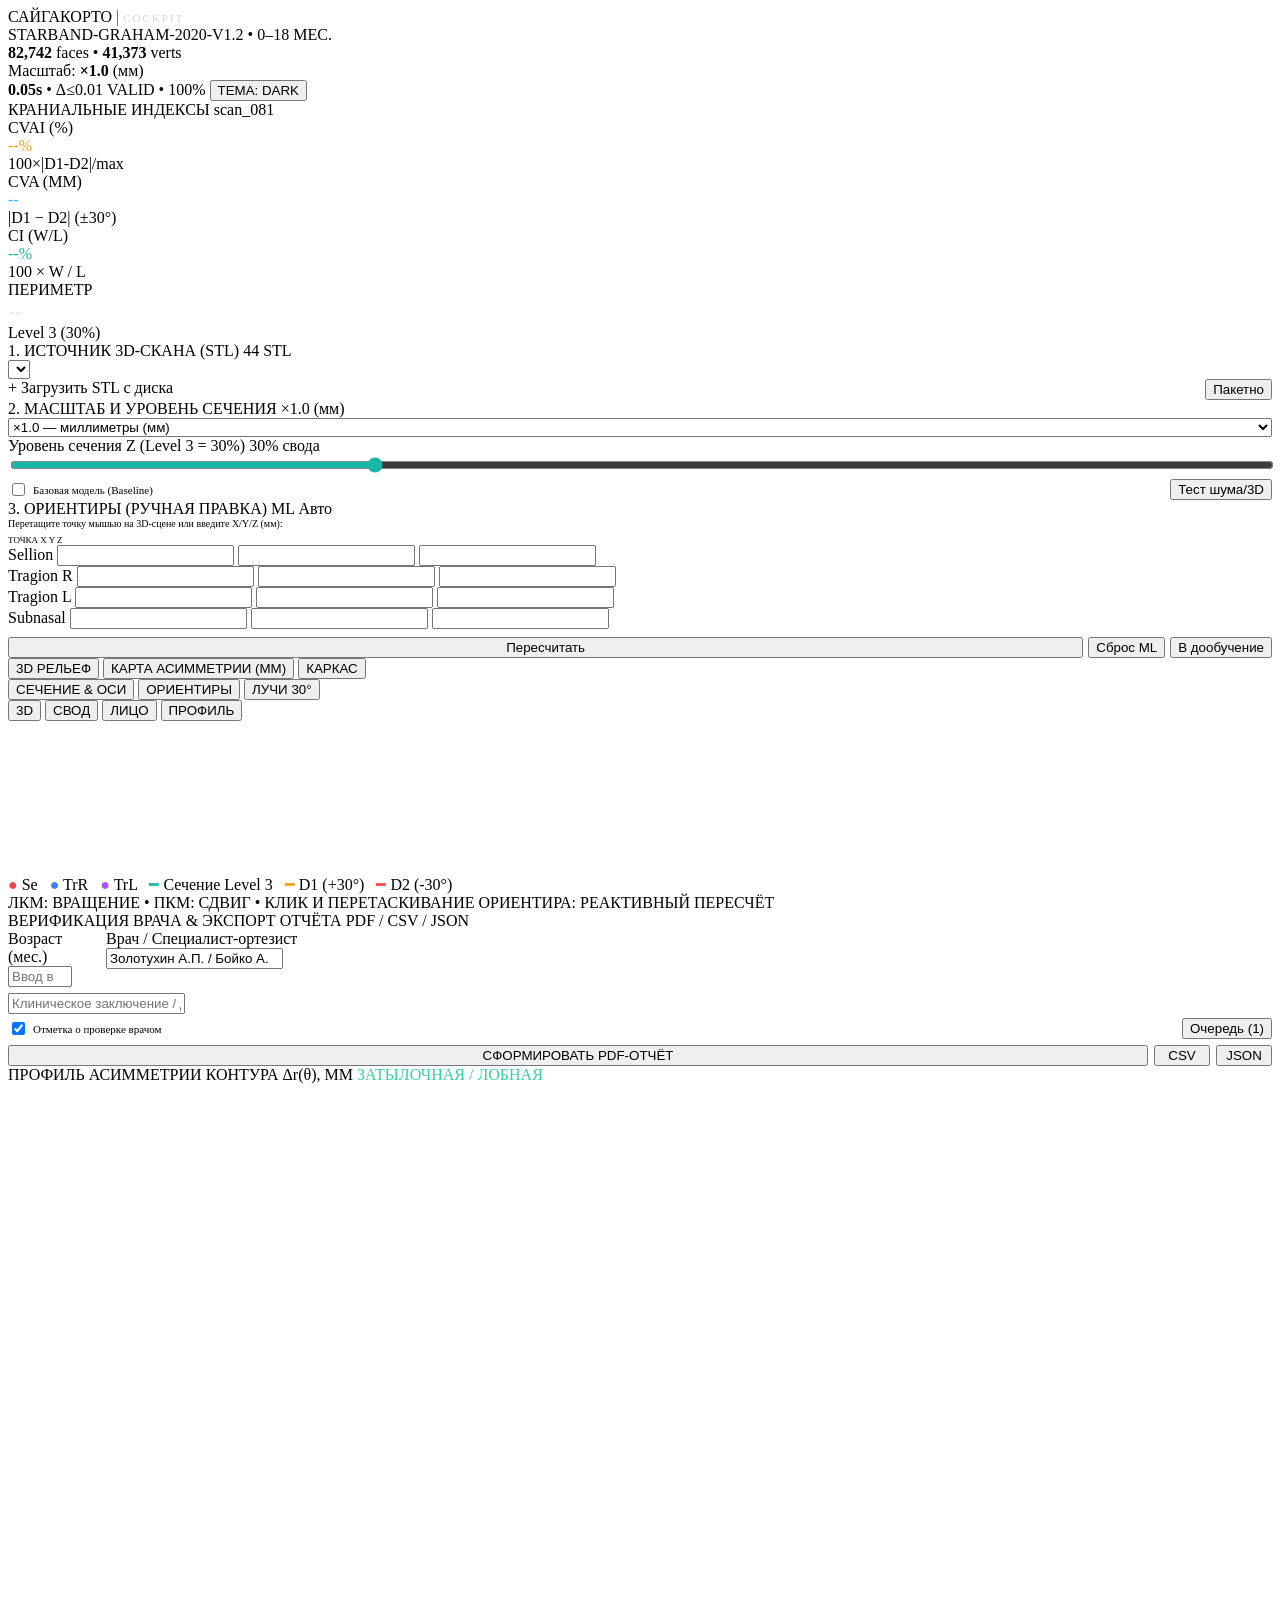
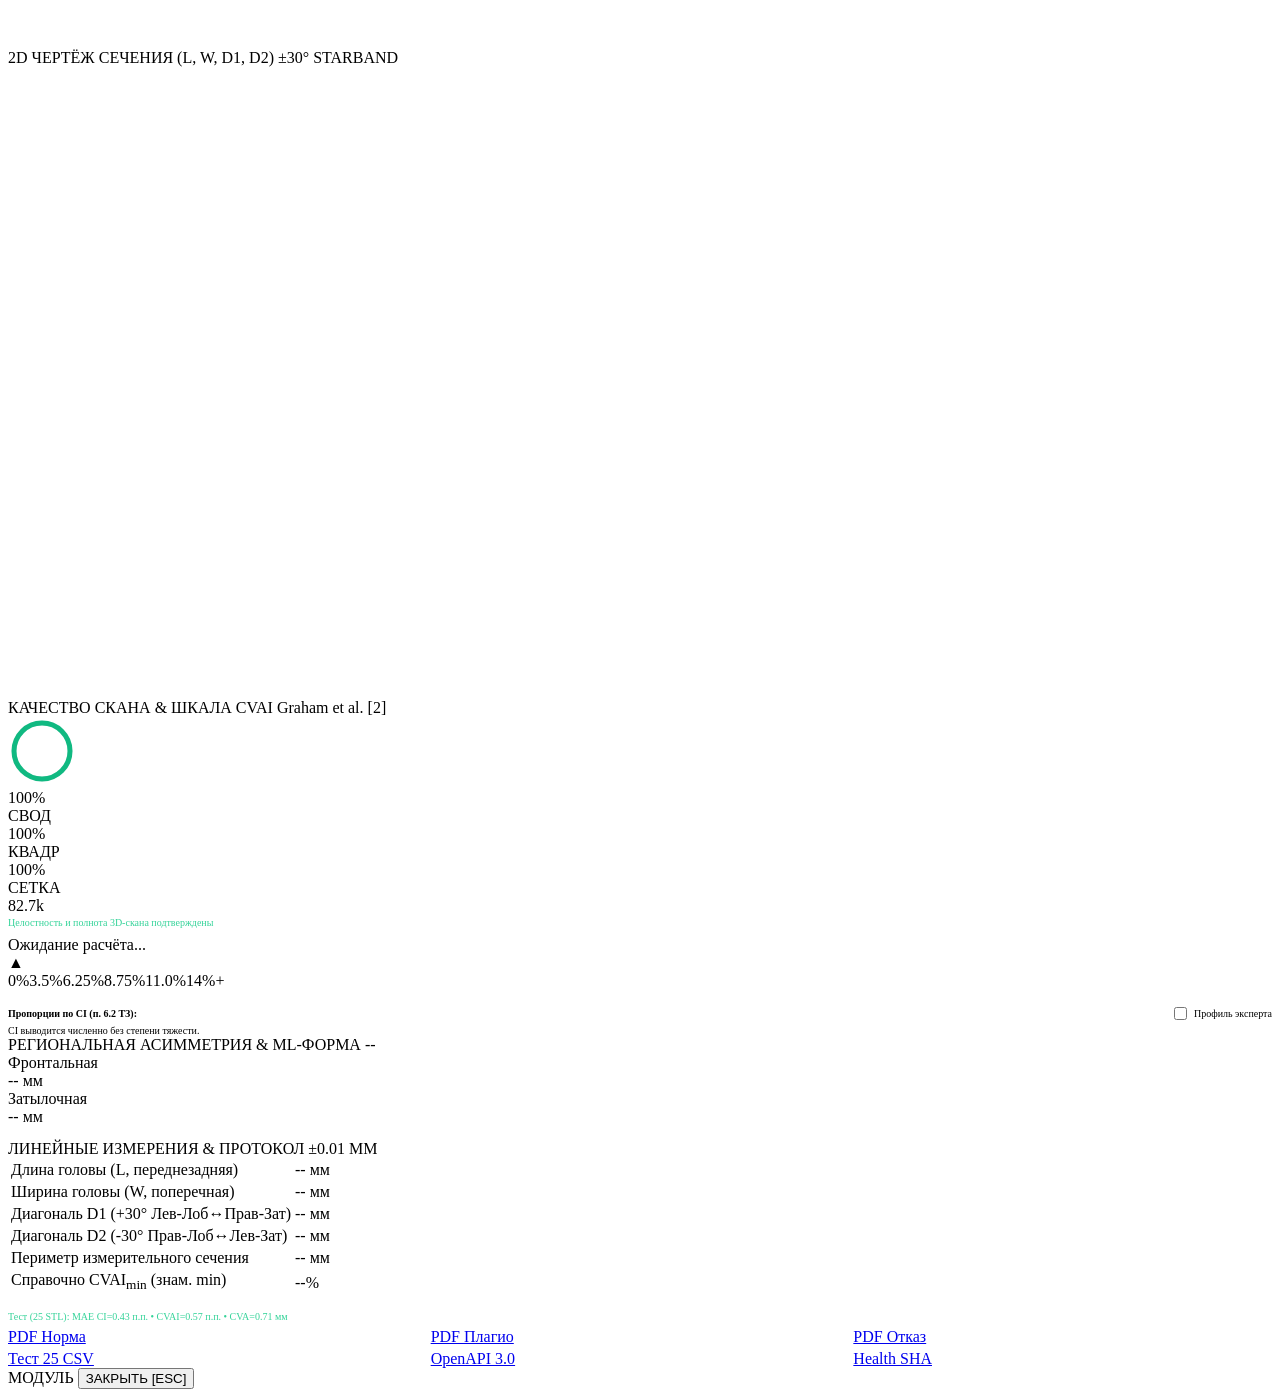
==== notebooks/saigak_orto_craniometry/static/index.html @ 8440bad7 "HackAI Бэкап" ====
<!DOCTYPE html>
<html lang="ru">
<head>
  <meta charset="UTF-8" />
  <meta name="viewport" content="width=device-width, initial-scale=1.0" />
  <title>САЙГАК-ОРТО | COCKPIT — 3D-краниометрия и оценка деформаций головы</title>
  <link rel="stylesheet" href="/static/styles.css" />
</head>
<body>
  <!-- TOP TELEMETRY BAR -->
  <header class="cockpit-topbar">
    <div class="topbar-left">
      <div class="cockpit-brand">
        <span class="gold">САЙГАК</span><span class="teal">ОРТО</span>
        <span style="color:#475569; letter-spacing:0;">|</span>
        <span style="font-weight:500; font-size:11px; letter-spacing:0.18em; color:#CBD5E1;">COCKPIT</span>
      </div>
      <div class="top-divider"></div>
      <span class="cockpit-sub" id="liveClockLabel">STARBAND-GRAHAM-2020-V1.2 • 0–18 МЕС.</span>
    </div>

    <div class="topbar-right">
      <span class="telemetry-stat" id="meshStatsBadge"><strong>82,742</strong> faces • <strong>41,373</strong> verts</span>
      <div class="top-divider"></div>
      <span class="telemetry-stat" id="scaleBadge">Масштаб: <strong>×1.0</strong> (мм)</span>
      <div class="top-divider"></div>
      <span class="telemetry-stat" id="runtimeBadge"><strong>0.05s</strong> • Δ≤0.01</span>
      <span class="status-chip chip-VALID" id="headerStatusBadge">VALID • 100%</span>
      <button type="button" id="themeToggleBtn" class="hud-btn hud-btn-sm" title="Переключить тему Cockpit Dark / Clinical Light">
        ТЕМА: DARK
      </button>
    </div>
  </header>

  <!-- MAIN SPATIAL COCKPIT GRID -->
  <main class="cockpit-layout">
    <!-- LEFT COLUMN: BIG MONOSPACE TELEMETRY STACK & CONTROLS -->
    <aside class="hud-col-left">
      <!-- Big Telemetry KPI Grid -->
      <div class="hud-panel">
        <div class="sec-hdr">
          <span class="sec-title"><span class="sec-dot" style="background:#10B981;"></span>КРАНИАЛЬНЫЕ ИНДЕКСЫ</span>
          <span class="sec-meta" id="scanIdTag">scan_081</span>
        </div>
        <div class="telemetry-hero-grid">
          <div class="telemetry-kpi">
            <div class="tk-label"><span class="sec-dot" style="background:#F59E0B;"></span>CVAI (%)</div>
            <div class="tk-val" id="kpiCVAI" style="color:#F59E0B;">--%</div>
            <div class="tk-sub">100×|D1-D2|/max</div>
          </div>
          <div class="telemetry-kpi">
            <div class="tk-label"><span class="sec-dot" style="background:#38BDF8;"></span>CVA (ММ)</div>
            <div class="tk-val" id="kpiCVA" style="color:#38BDF8;">--</div>
            <div class="tk-sub">|D1 − D2| (±30°)</div>
          </div>
          <div class="telemetry-kpi">
            <div class="tk-label"><span class="sec-dot" style="background:#10B981;"></span>CI (W/L)</div>
            <div class="tk-val" id="kpiCI" style="color:#10B981;">--%</div>
            <div class="tk-sub">100 × W / L</div>
          </div>
          <div class="telemetry-kpi">
            <div class="tk-label"><span class="sec-dot" style="background:#A855F7;"></span>ПЕРИМЕТР</div>
            <div class="tk-val" id="kpiPerim" style="color:#E2E8F0; font-size:21px;">--</div>
            <div class="tk-sub" id="sliceHeightTag">Level 3 (30%)</div>
          </div>
        </div>
      </div>

      <!-- 1. STL Scan Selection & Upload -->
      <div class="hud-panel">
        <div class="sec-hdr">
          <span class="sec-title"><span class="sec-dot" style="background:#38BDF8;"></span>1. ИСТОЧНИК 3D-СКАНА (STL)</span>
          <span class="sec-meta" id="scanCountLabel">44 STL</span>
        </div>
        <div class="hud-field">
          <select id="scanSelect" class="hud-select"></select>
        </div>
        <div style="display:flex; gap:6px;">
          <label class="hud-btn" for="stlFileInput" style="flex:1;">
            + Загрузить STL с диска
          </label>
          <input type="file" id="stlFileInput" accept=".stl" style="display:none;" />
          <button type="button" id="batchModalBtn" class="hud-btn hud-btn-amber" title="Пакетная обработка выборки сканов (Could п. 5.3)">
            Пакетно
          </button>
        </div>
      </div>

      <!-- 2. Scale Calibration & Slicing Level -->
      <div class="hud-panel">
        <div class="sec-hdr">
          <span class="sec-title"><span class="sec-dot" style="background:#F59E0B;"></span>2. МАСШТАБ И УРОВЕНЬ СЕЧЕНИЯ</span>
          <span class="sec-meta" id="scaleActiveLabel">×1.0 (мм)</span>
        </div>
        <div class="hud-field">
          <div style="display:flex; gap:5px;">
            <select id="scaleSelect" class="hud-select" style="flex:1;">
              <option value="1.0">×1.0 — миллиметры (мм)</option>
              <option value="10.0">×10.0 — сантиметры → мм</option>
              <option value="1000.0">×1000.0 — метры → мм</option>
              <option value="25.4">×25.4 — дюймы → мм</option>
              <option value="custom">Произвольный...</option>
            </select>
            <input type="number" id="customScaleInput" class="hud-input mono" value="1.0" step="0.1" min="0.001" style="width:68px; display:none;" />
          </div>
          <div id="scaleSuggestionBox" style="display:none; margin-top:5px;">
            <button type="button" id="applySuggestedScaleBtn" class="hud-btn hud-btn-amber" style="width:100%;"></button>
          </div>
        </div>

        <div class="hud-field">
          <div class="hud-label">
            <span>Уровень сечения Z (Level 3 = 30%)</span>
            <span id="levelRatioVal" class="mono">30% свода</span>
          </div>
          <input type="range" id="levelRatioSlider" min="0.18" max="0.60" step="0.01" value="0.30" style="width:100%; accent-color:#14B8A6;" />
        </div>

        <div style="display:flex; align-items:center; justify-content:space-between; padding-top:2px;">
          <label style="font-size:11px; color:var(--text-sec); display:flex; align-items:center; gap:5px; cursor:pointer;">
            <input type="checkbox" id="useBaselineToggle" />
            <span>Базовая модель (Baseline)</span>
          </label>
          <button type="button" id="robustnessBtn" class="hud-btn hud-btn-sm" title="Проверить устойчивость к 3D-повороту и шуму (Should п. 5.2)">
            Тест шума/3D
          </button>
        </div>
      </div>

      <!-- 3. Anatomical Landmarks & Interactive Correction -->
      <div class="hud-panel" style="flex:1;">
        <div class="sec-hdr">
          <span class="sec-title"><span class="sec-dot" style="background:#EF4444;"></span>3. ОРИЕНТИРЫ (РУЧНАЯ ПРАВКА)</span>
          <span class="sec-meta" id="landmarkModeTag">ML Авто</span>
        </div>
        <div style="font-size:10px; color:var(--text-dim); margin-bottom:6px;">
          Перетащите точку мышью на 3D-сцене или введите X/Y/Z (мм):
        </div>
        <div class="lm-grid-row" style="font-size:9px; color:var(--text-dim); font-family:var(--font-mono);">
          <span>ТОЧКА</span>
          <span style="text-align:right;">X</span>
          <span style="text-align:right;">Y</span>
          <span style="text-align:right;">Z</span>
        </div>
        <div class="lm-grid-row">
          <span class="lm-tag"><span class="sec-dot" style="background:#EF4444;"></span>Sellion</span>
          <input type="number" step="0.5" class="lm-num" id="lm_Sellion_0" />
          <input type="number" step="0.5" class="lm-num" id="lm_Sellion_1" />
          <input type="number" step="0.5" class="lm-num" id="lm_Sellion_2" />
        </div>
        <div class="lm-grid-row">
          <span class="lm-tag"><span class="sec-dot" style="background:#3B82F6;"></span>Tragion R</span>
          <input type="number" step="0.5" class="lm-num" id="lm_RightTragion_0" />
          <input type="number" step="0.5" class="lm-num" id="lm_RightTragion_1" />
          <input type="number" step="0.5" class="lm-num" id="lm_RightTragion_2" />
        </div>
        <div class="lm-grid-row">
          <span class="lm-tag"><span class="sec-dot" style="background:#A855F7;"></span>Tragion L</span>
          <input type="number" step="0.5" class="lm-num" id="lm_LeftTragion_0" />
          <input type="number" step="0.5" class="lm-num" id="lm_LeftTragion_1" />
          <input type="number" step="0.5" class="lm-num" id="lm_LeftTragion_2" />
        </div>
        <div class="lm-grid-row">
          <span class="lm-tag"><span class="sec-dot" style="background:#10B981;"></span>Subnasal</span>
          <input type="number" step="0.5" class="lm-num" id="lm_Subnasal_0" />
          <input type="number" step="0.5" class="lm-num" id="lm_Subnasal_1" />
          <input type="number" step="0.5" class="lm-num" id="lm_Subnasal_2" />
        </div>
        <div style="display:flex; gap:5px; margin-top:8px;">
          <button type="button" id="applyLandmarksBtn" class="hud-btn hud-btn-primary" style="flex:1;">
            Пересчитать
          </button>
          <button type="button" id="resetLandmarksBtn" class="hud-btn">
            Сброс ML
          </button>
          <button type="button" id="addToQueueBtn" class="hud-btn hud-btn-amber" title="Сохранить разметку в очередь переобучения (Could п. 5.3)">
            В дообучение
          </button>
        </div>
      </div>
    </aside>

    <!-- CENTER STAGE: 3D CRANIAL COCKPIT VIEWPORT -->
    <section class="hud-center-stage">
      <div class="stage-overlay-top">
        <div class="stage-btn-group">
          <button type="button" class="stage-btn active" id="modeShadedBtn">3D РЕЛЬЕФ</button>
          <button type="button" class="stage-btn" id="modeHeatmapBtn">КАРТА АСИММЕТРИИ (ММ)</button>
          <button type="button" class="stage-btn" id="modeWireBtn">КАРКАС</button>
        </div>
        <div class="stage-btn-group">
          <button type="button" class="stage-btn active" id="togglePlanesBtn">СЕЧЕНИЕ & ОСИ</button>
          <button type="button" class="stage-btn active" id="toggleLandmarksBtn">ОРИЕНТИРЫ</button>
          <button type="button" class="stage-btn active" id="toggleRaysBtn">ЛУЧИ 30°</button>
        </div>
        <div class="stage-btn-group">
          <button type="button" class="stage-btn" data-cam="iso">3D</button>
          <button type="button" class="stage-btn" data-cam="top">СВОД</button>
          <button type="button" class="stage-btn" data-cam="front">ЛИЦО</button>
          <button type="button" class="stage-btn" data-cam="side">ПРОФИЛЬ</button>
        </div>
      </div>

      <canvas id="canvas3d"></canvas>

      <div class="stage-overlay-bottom">
        <div class="stage-hint-pill">
          <span style="color:#EF4444;">●</span> Se &nbsp;
          <span style="color:#3B82F6;">●</span> TrR &nbsp;
          <span style="color:#A855F7;">●</span> TrL &nbsp;
          <span style="color:#14B8A6;">━</span> Сечение Level 3 &nbsp;
          <span style="color:#F59E0B;">━</span> D1 (+30°) &nbsp;
          <span style="color:#EF4444;">━</span> D2 (-30°)
        </div>
        <div class="stage-hint-pill">
          ЛКМ: ВРАЩЕНИЕ • ПКМ: СДВИГ • КЛИК И ПЕРЕТАСКИВАНИЕ ОРИЕНТИРА: РЕАКТИВНЫЙ ПЕРЕСЧЁТ
        </div>
      </div>
    </section>

    <!-- BOTTOM DOCK: 3 TELEMETRY PANELS (CLINICAL VERIFICATION, RADIAL SPARKLINE, 2D BLUEPRINT) -->
    <section class="hud-bottom-dock">
      <!-- Panel 1: Clinical Verification & Report Export -->
      <div class="hud-panel" style="display:flex; flex-direction:column; justify-content:space-between;">
        <div class="sec-hdr">
          <span class="sec-title"><span class="sec-dot" style="background:#10B981;"></span>ВЕРИФИКАЦИЯ ВРАЧА & ЭКСПОРТ ОТЧЁТА</span>
          <span class="sec-meta">PDF / CSV / JSON</span>
        </div>
        <div style="display:grid; grid-template-columns: 92px 1fr; gap:6px; margin-bottom:6px;">
          <div>
            <div class="hud-label"><span>Возраст (мес.)</span></div>
            <input type="number" id="patientAgeInput" class="hud-input mono" placeholder="Ввод врача" min="0" max="18" step="0.5" />
          </div>
          <div>
            <div class="hud-label"><span>Врач / Специалист-ортезист</span></div>
            <input type="text" id="doctorNameInput" class="hud-input" value="Золотухин А.П. / Бойко А." />
          </div>
        </div>
        <div class="hud-field">
          <input type="text" id="clinicalNotesInput" class="hud-input" placeholder="Клиническое заключение / динамика формы черепа..." />
        </div>
        <div style="display:flex; align-items:center; justify-content:space-between; margin: 4px 0 6px;">
          <label style="font-size:11px; color:var(--text-sec); display:flex; align-items:center; gap:5px; cursor:pointer;">
            <input type="checkbox" id="doctorVerifiedCheck" checked />
            <span>Отметка о проверке врачом</span>
          </label>
          <button type="button" id="viewQueueBtn" class="hud-btn hud-btn-sm">
            Очередь (<span id="queueCountSpan">1</span>)
          </button>
        </div>
        <div style="display:grid; grid-template-columns: 1fr 56px 56px; gap:6px;">
          <button type="button" id="downloadPdfBtn" class="hud-btn hud-btn-primary">
            СФОРМИРОВАТЬ PDF-ОТЧЁТ
          </button>
          <button type="button" id="exportCsvBtn" class="hud-btn">CSV</button>
          <button type="button" id="exportJsonBtn" class="hud-btn">JSON</button>
        </div>
      </div>

      <!-- Panel 2: Radial Asymmetry Profile Area Chart (OMEGA VÉLOCITÉ style) -->
      <div class="hud-panel" style="display:flex; flex-direction:column;">
        <div class="sec-hdr">
          <span class="sec-title"><span class="sec-dot" style="background:#F59E0B;"></span>ПРОФИЛЬ АСИММЕТРИИ КОНТУРА Δr(θ), ММ</span>
          <span class="sec-meta" id="dominantZoneTag" style="color:#34D399;">ЗАТЫЛОЧНАЯ / ЛОБНАЯ</span>
        </div>
        <canvas id="canvasAsym" width="380" height="170" style="width:100%; flex:1; border-radius:3px;"></canvas>
      </div>

      <!-- Panel 3: 2D Engineering Cross-Section Blueprint -->
      <div class="hud-panel" style="display:flex; flex-direction:column;">
        <div class="sec-hdr">
          <span class="sec-title"><span class="sec-dot" style="background:#14B8A6;"></span>2D ЧЕРТЁЖ СЕЧЕНИЯ (L, W, D1, D2)</span>
          <span class="sec-meta">±30° STARBAND</span>
        </div>
        <canvas id="canvas2d" width="340" height="170" style="width:100%; flex:1; border-radius:3px;"></canvas>
      </div>
    </section>

    <!-- RIGHT COLUMN: RING GAUGE, REPARTITION BARS & TELEMETRY TABLES -->
    <aside class="hud-col-right">
      <!-- 1. Scan Quality Maturity Ring Gauge & CVAI Scale -->
      <div class="hud-panel">
        <div class="sec-hdr">
          <span class="sec-title"><span class="sec-dot" style="background:#F59E0B;"></span>КАЧЕСТВО СКАНА & ШКАЛА CVAI</span>
          <span class="sec-meta">Graham et al. [2]</span>
        </div>

        <div class="maturity-row">
          <div class="ring-gauge-box">
            <svg width="68" height="68" viewBox="0 0 68 68">
              <circle cx="34" cy="34" r="28" fill="none" stroke="rgba(148,163,184,0.16)" stroke-width="5" />
              <circle id="qualityRingCircle" cx="34" cy="34" r="28" fill="none" stroke="#10B981" stroke-width="5"
                stroke-dasharray="175.9" stroke-dashoffset="0" stroke-linecap="round"
                transform="rotate(-90 34 34)" />
            </svg>
            <div class="ring-gauge-label">
              <span id="qualityScoreVal">100%</span>
            </div>
          </div>

          <div class="mini-bars-col">
            <div class="mini-bar-row">
              <span style="color:var(--text-sec);">СВОД</span>
              <div class="mini-bar-track"><div id="barClosure" class="mini-bar-fill" style="width:100%; background:#10B981;"></div></div>
              <span id="txtClosure" style="text-align:right;">100%</span>
            </div>
            <div class="mini-bar-row">
              <span style="color:var(--text-sec);">КВАДР</span>
              <div class="mini-bar-track"><div id="barQuad" class="mini-bar-fill" style="width:100%; background:#38BDF8;"></div></div>
              <span id="txtQuad" style="text-align:right;">100%</span>
            </div>
            <div class="mini-bar-row">
              <span style="color:var(--text-sec);">СЕТКА</span>
              <div class="mini-bar-track"><div id="barMesh" class="mini-bar-fill" style="width:95%; background:#A855F7;"></div></div>
              <span id="txtMesh" style="text-align:right;">82.7k</span>
            </div>
            <div id="qualityAlertTitle" style="font-size:10px; color:#34D399; margin-top:2px; font-weight:500;">
              Целостность и полнота 3D-скана подтверждены
            </div>
          </div>
        </div>
        <div id="qualityAlertBody" style="font-size:10px; color:var(--text-sec); margin-bottom:8px;"></div>

        <!-- 5-Tier CVAI Scale -->
        <div class="cvai-banner" id="cvaiGradeBanner">Ожидание расчёта...</div>
        <div class="cvai-track">
          <div style="background:#0D9488;" title="< 3.5%: Ниже порога шкалы"></div>
          <div style="background:#65A30D;" title="3.5% – 6.25%: Лёгкая"></div>
          <div style="background:#D97706;" title="6.25% – 8.75%: Умеренная"></div>
          <div style="background:#EA580C;" title="8.75% – 11.0%: Тяжёлая"></div>
          <div style="background:#DC2626;" title="≥ 11.0%: Очень тяжёлая"></div>
        </div>
        <div class="cvai-pointer-wrap">
          <div class="cvai-ptr" id="cvaiPointer" style="left:10%;">▲</div>
        </div>
        <div class="cvai-ticks">
          <span>0%</span><span>3.5%</span><span>6.25%</span><span>8.75%</span><span>11.0%</span><span>14%+</span>
        </div>

        <div style="margin-top:8px; padding-top:6px; border-top:1px solid var(--border-subtle); font-size:10px; color:var(--text-sec);">
          <div style="display:flex; justify-content:space-between; align-items:center; margin-bottom:2px;">
            <strong>Пропорции по CI (п. 6.2 ТЗ):</strong>
            <label style="cursor:pointer; display:flex; align-items:center; gap:4px;">
              <input type="checkbox" id="expertCiProfileCheck" />
              <span>Профиль эксперта</span>
            </label>
          </div>
          <div id="ciInterpretationText" style="color:var(--text-dim);">CI выводится численно без степени тяжести.</div>
        </div>
      </div>

      <!-- 2. Regional Asymmetry & ML Shape Repartition Bars (OMEGA LAYERS style) -->
      <div class="hud-panel">
        <div class="sec-hdr">
          <span class="sec-title"><span class="sec-dot" style="background:#38BDF8;"></span>РЕГИОНАЛЬНАЯ АСИММЕТРИЯ & ML-ФОРМА</span>
          <span class="sec-meta" id="valShapeClass">--</span>
        </div>
        <div class="mini-bars-col" style="gap:6px;">
          <div class="mini-bar-row" style="grid-template-columns: 92px 1fr 78px;">
            <span style="color:var(--text-sec);">Фронтальная</span>
            <div class="mini-bar-track"><div id="barFrontal" class="mini-bar-fill" style="width:15%; background:#38BDF8;"></div></div>
            <span id="valFrontalAsym" style="text-align:right;">-- мм</span>
          </div>
          <div class="mini-bar-row" style="grid-template-columns: 92px 1fr 78px;">
            <span style="color:var(--text-sec);">Затылочная</span>
            <div class="mini-bar-track"><div id="barOccipital" class="mini-bar-fill" style="width:25%; background:#F59E0B;"></div></div>
            <span id="valOccipitalAsym" style="text-align:right;">-- мм</span>
          </div>
        </div>
        <div id="shapeProbBars" class="mini-bars-col" style="margin-top:8px; padding-top:6px; border-top:1px solid var(--border-subtle); gap:4px;"></div>
      </div>

      <!-- 3. Detailed Linear Measurements & Sample Reports / API Docs -->
      <div class="hud-panel" style="flex:1; display:flex; flex-direction:column; justify-content:space-between;">
        <div>
          <div class="sec-hdr">
            <span class="sec-title"><span class="sec-dot" style="background:#14B8A6;"></span>ЛИНЕЙНЫЕ ИЗМЕРЕНИЯ & ПРОТОКОЛ</span>
            <span class="sec-meta">±0.01 ММ</span>
          </div>
          <table class="tel-table">
            <tbody>
              <tr><td class="k">Длина головы (L, переднезадняя)</td><td class="v" id="valL">-- мм</td></tr>
              <tr><td class="k">Ширина головы (W, поперечная)</td><td class="v" id="valW">-- мм</td></tr>
              <tr><td class="k">Диагональ D1 (+30° Лев-Лоб↔Прав-Зат)</td><td class="v" id="valD1">-- мм</td></tr>
              <tr><td class="k">Диагональ D2 (-30° Прав-Лоб↔Лев-Зат)</td><td class="v" id="valD2">-- мм</td></tr>
              <tr><td class="k" id="valPerimLabel">Периметр измерительного сечения</td><td class="v" id="valPerim">-- мм</td></tr>
              <tr><td class="k">Справочно CVAI<sub>min</sub> (знам. min)</td><td class="v" id="valCVAIMin">--%</td></tr>
            </tbody>
          </table>

          <div id="gtComparisonBox" style="display:none; margin-top:6px; padding:6px 8px; background:rgba(56,189,248,0.1); border:1px solid rgba(56,189,248,0.3); border-radius:3px; font-size:10px;">
            <div style="font-weight:600; color:#38BDF8;" id="gtTitle">Сверка с эталоном (Тест):</div>
            <div class="mono" id="gtMetricsLine" style="color:var(--text-main); margin-top:2px;"></div>
          </div>
        </div>

        <div style="margin-top:8px; padding-top:6px; border-top:1px solid var(--border-subtle);">
          <div id="valSummaryLine" class="mono" style="font-size:10px; color:#34D399; margin-bottom:6px;">
            Тест (25 STL): MAE CI=0.43 п.п. • CVAI=0.57 п.п. • CVA=0.71 мм
          </div>
          <div style="display:grid; grid-template-columns: repeat(3, 1fr); gap:4px;">
            <a href="/reports/report_case1_good_scan.pdf" target="_blank" class="hud-btn hud-btn-sm">PDF Норма</a>
            <a href="/reports/report_case2_severe_deformity.pdf" target="_blank" class="hud-btn hud-btn-sm">PDF Плагио</a>
            <a href="/reports/report_case3_rejected_defect.pdf" target="_blank" class="hud-btn hud-btn-sm">PDF Отказ</a>
            <a href="/reports/validation_protocol_results.csv" target="_blank" class="hud-btn hud-btn-sm">Тест 25 CSV</a>
            <a href="/api/openapi.json" target="_blank" class="hud-btn hud-btn-sm">OpenAPI 3.0</a>
            <a href="/api/health" target="_blank" class="hud-btn hud-btn-sm">Health SHA</a>
          </div>
        </div>
      </div>
    </aside>
  </main>

  <!-- MODAL FOR BATCH PROCESSING, ROBUSTNESS AUDIT & EXPERT RETRAINING QUEUE -->
  <div class="modal-backdrop" id="modalBackdrop">
    <div class="modal-card">
      <div class="sec-hdr" style="margin-bottom:10px;">
        <span class="sec-title" id="modalTitle">МОДУЛЬ</span>
        <button type="button" id="closeModalBtn" class="hud-btn hud-btn-sm">ЗАКРЫТЬ [ESC]</button>
      </div>
      <div id="modalBody" style="font-size:12px;"></div>
    </div>
  </div>

  <script src="/static/app.js"></script>
</body>
</html>
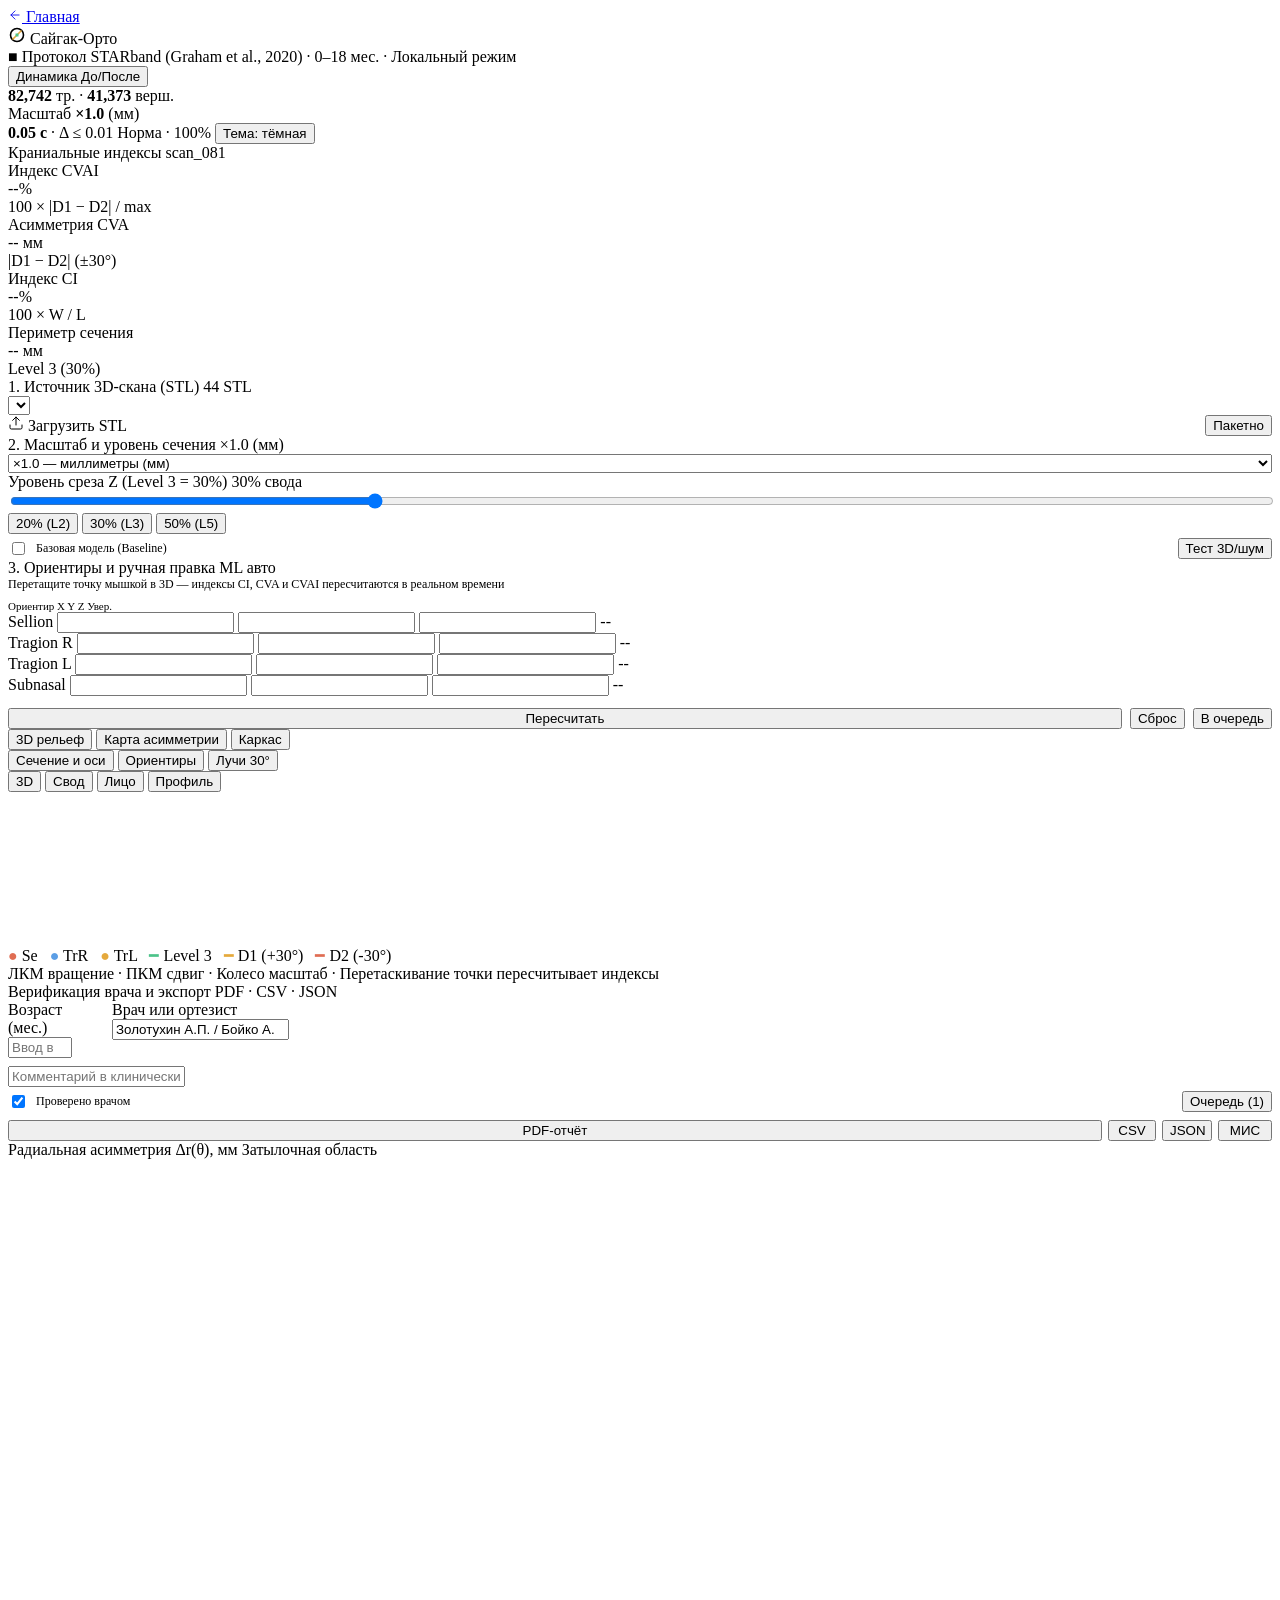
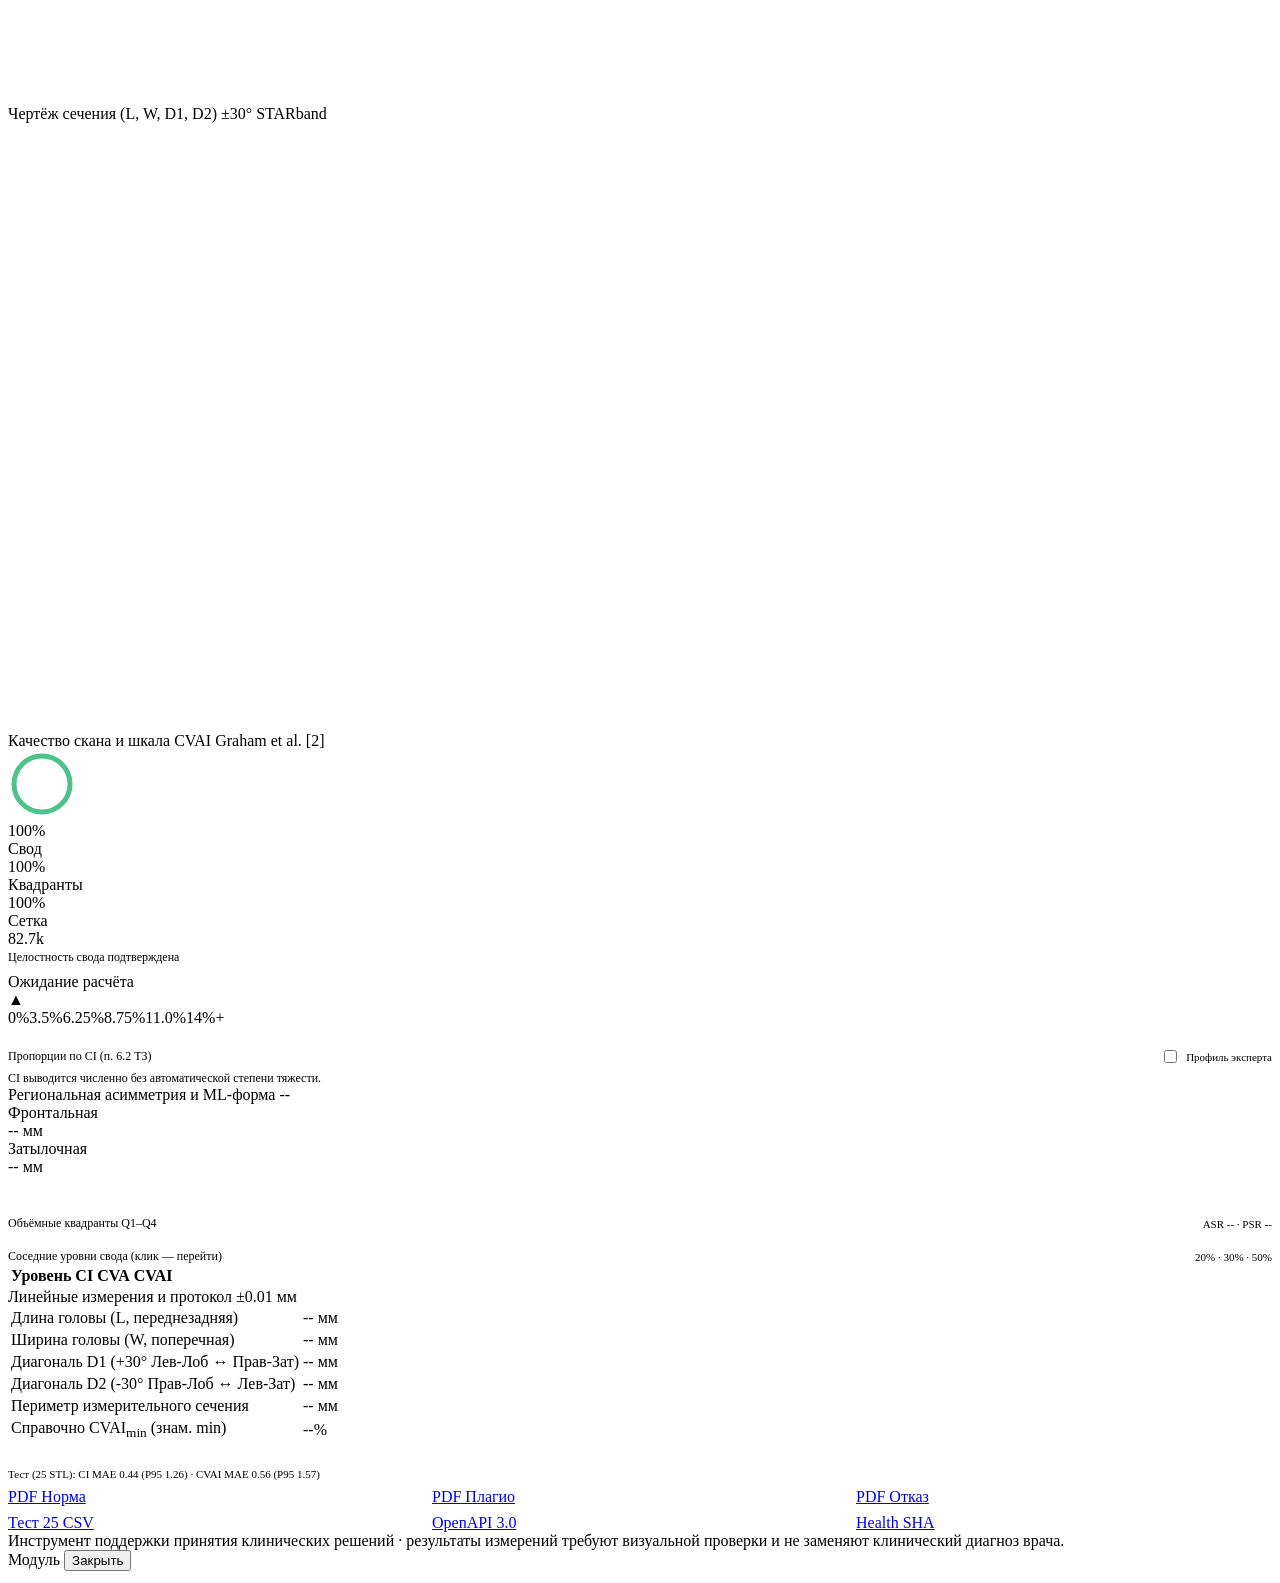
==== commit 46cffca4: "Backup 0.2" ====
--- a/notebooks/saigak_orto_craniometry/static/index.html
+++ b/notebooks/saigak_orto_craniometry/static/index.html
@@ -1,427 +1,514 @@
-<!DOCTYPE html>
+<!doctype html>
 <html lang="ru">
-<head>
-  <meta charset="UTF-8" />
-  <meta name="viewport" content="width=device-width, initial-scale=1.0" />
-  <title>САЙГАК-ОРТО | COCKPIT — 3D-краниометрия и оценка деформаций головы</title>
-  <link rel="stylesheet" href="/static/styles.css" />
-</head>
-<body>
-  <!-- TOP TELEMETRY BAR -->
-  <header class="cockpit-topbar">
-    <div class="topbar-left">
-      <div class="cockpit-brand">
-        <span class="gold">САЙГАК</span><span class="teal">ОРТО</span>
-        <span style="color:#475569; letter-spacing:0;">|</span>
-        <span style="font-weight:500; font-size:11px; letter-spacing:0.18em; color:#CBD5E1;">COCKPIT</span>
+  <head>
+    <meta charset="UTF-8" />
+    <meta name="viewport" content="width=device-width, initial-scale=1.0" />
+    <title>Сайгак-Орто — 3D-краниометрия и оценка деформаций головы</title>
+    <link rel="stylesheet" href="/static/styles.css" />
+  </head>
+  <body>
+    <!-- Quiet Top Navigation Bar (56px, matching welcome.html) -->
+    <header class="cockpit-topbar">
+      <div class="topbar-left">
+        <a href="/" class="hud-btn hud-btn-sm" title="Вернуться на приветственную страницу продукта">
+          <svg width="14" height="14" viewBox="0 0 24 24" fill="none" stroke="currentColor" stroke-width="1.5" stroke-linecap="round" stroke-linejoin="round" aria-hidden="true">
+            <path d="m12 19-7-7 7-7" />
+            <path d="M19 12H5" />
+          </svg>
+          <span>Главная</span>
+        </a>
+        <div class="top-divider"></div>
+        <div class="cockpit-brand">
+          <svg width="18" height="18" viewBox="0 0 18 18" fill="none" aria-hidden="true">
+            <circle cx="9" cy="9" r="6.5" stroke="currentColor" stroke-width="1.6" />
+            <line x1="4.5" y1="13.5" x2="13.5" y2="4.5" stroke="#e5a93c" stroke-width="1.6" />
+            <rect x="7.5" y="7.5" width="3" height="3" fill="#4cc38a" />
+          </svg>
+          <span>Сайгак-Орто</span>
+        </div>
+        <div class="top-divider"></div>
+        <span class="cockpit-sub" id="liveClockLabel">
+          <span class="signature-dot"></span>
+          <span>■ Протокол STARband (Graham et al., 2020) · 0–18 мес. · Локальный режим</span>
+        </span>
       </div>
-      <div class="top-divider"></div>
-      <span class="cockpit-sub" id="liveClockLabel">STARBAND-GRAHAM-2020-V1.2 • 0–18 МЕС.</span>
+
+      <div class="topbar-right">
+        <button type="button" id="compareModalBtn" class="hud-btn hud-btn-sm" title="Сравнение двух сканов пациента в динамике (До / После)">
+          Динамика До/После
+        </button>
+        <div class="top-divider"></div>
+        <span class="telemetry-stat" id="meshStatsBadge"><strong>82,742</strong> тр. · <strong>41,373</strong> верш.</span>
+        <div class="top-divider"></div>
+        <span class="telemetry-stat" id="scaleBadge">Масштаб <strong>×1.0</strong> (мм)</span>
+        <div class="top-divider"></div>
+        <span class="telemetry-stat" id="runtimeBadge"><strong>0.05 с</strong> · Δ ≤ 0.01</span>
+        <span class="status-chip chip-VALID" id="headerStatusBadge">Норма · 100%</span>
+        <button type="button" id="themeToggleBtn" class="hud-btn hud-btn-sm" title="Переключить тёмную и светлую тему">
+          Тема: тёмная
+        </button>
+      </div>
+    </header>
+
+    <!-- Main Cockpit Layout -->
+    <main class="cockpit-layout">
+      <!-- LEFT COLUMN: KPI Numbers, STL Input, Scale & Landmark Correction -->
+      <aside class="hud-col-left">
+        <!-- 4 Compact Clinical Stat Cards -->
+        <div class="hud-panel">
+          <div class="sec-hdr">
+            <span class="sec-title">Краниальные индексы</span>
+            <span class="sec-meta" id="scanIdTag">scan_081</span>
+          </div>
+          <div class="telemetry-hero-grid">
+            <div class="telemetry-kpi">
+              <div class="tk-label">Индекс CVAI</div>
+              <div class="tk-val" id="kpiCVAI" style="color: var(--series-amber)">--%</div>
+              <div class="tk-sub">100 × |D1 − D2| / max</div>
+            </div>
+            <div class="telemetry-kpi">
+              <div class="tk-label">Асимметрия CVA</div>
+              <div class="tk-val" id="kpiCVA">-- мм</div>
+              <div class="tk-sub">|D1 − D2| (±30°)</div>
+            </div>
+            <div class="telemetry-kpi">
+              <div class="tk-label">Индекс CI</div>
+              <div class="tk-val" id="kpiCI">--%</div>
+              <div class="tk-sub">100 × W / L</div>
+            </div>
+            <div class="telemetry-kpi">
+              <div class="tk-label">Периметр сечения</div>
+              <div class="tk-val" id="kpiPerim">-- мм</div>
+              <div class="tk-sub" id="sliceHeightTag">Level 3 (30%)</div>
+            </div>
+          </div>
+        </div>
+
+        <!-- 1. STL Scan Selection & Upload -->
+        <div class="hud-panel">
+          <div class="sec-hdr">
+            <span class="sec-title">1. Источник 3D-скана (STL)</span>
+            <span class="sec-meta" id="scanCountLabel">44 STL</span>
+          </div>
+          <div class="hud-field">
+            <select id="scanSelect" class="hud-select" aria-label="Выбор STL-скана"></select>
+          </div>
+          <div style="display: flex; gap: 8px">
+            <label class="hud-btn" for="stlFileInput" style="flex: 1">
+              <svg width="16" height="16" viewBox="0 0 24 24" fill="none" stroke="currentColor" stroke-width="1.5" stroke-linecap="round" stroke-linejoin="round" aria-hidden="true">
+                <path d="M21 15v4a2 2 0 0 1-2 2H5a2 2 0 0 1-2-2v-4" />
+                <polyline points="17 8 12 3 7 8" />
+                <line x1="12" x2="12" y1="3" y2="15" />
+              </svg>
+              <span>Загрузить STL</span>
+            </label>
+            <input type="file" id="stlFileInput" accept=".stl" style="display: none" />
+            <button type="button" id="batchModalBtn" class="hud-btn hud-btn-amber" title="Пакетная обработка серии STL-сканов">
+              Пакетно
+            </button>
+          </div>
+        </div>
+
+        <!-- 2. Scale Calibration & Slicing Plane -->
+        <div class="hud-panel">
+          <div class="sec-hdr">
+            <span class="sec-title">2. Масштаб и уровень сечения</span>
+            <span class="sec-meta" id="scaleActiveLabel">×1.0 (мм)</span>
+          </div>
+          <div class="hud-field">
+            <div style="display: flex; gap: 8px">
+              <select id="scaleSelect" class="hud-select" style="flex: 1" aria-label="Коэффициент масштаба">
+                <option value="1.0">×1.0 — миллиметры (мм)</option>
+                <option value="10.0">×10.0 — сантиметры → мм</option>
+                <option value="1000.0">×1000.0 — метры → мм</option>
+                <option value="25.4">×25.4 — дюймы → мм</option>
+                <option value="custom">Произвольный множитель</option>
+              </select>
+              <input type="number" id="customScaleInput" class="hud-input mono" value="1.0" step="0.1" min="0.001" style="width: 72px; display: none" />
+            </div>
+            <div id="scaleSuggestionBox" style="display: none; margin-top: 8px">
+              <button type="button" id="applySuggestedScaleBtn" class="hud-btn hud-btn-primary" style="width: 100%"></button>
+            </div>
+          </div>
+
+          <div class="hud-field">
+            <div class="hud-label">
+              <span>Уровень среза Z (Level 3 = 30%)</span>
+              <span id="levelRatioVal" class="mono">30% свода</span>
+            </div>
+            <input type="range" id="levelRatioSlider" min="0.18" max="0.60" step="0.01" value="0.30" style="width: 100%; accent-color: var(--accent)" />
+            <div class="level-presets" aria-label="Быстрые уровни сечения свода">
+              <button type="button" class="level-preset-btn" data-level="0.20">20% (L2)</button>
+              <button type="button" class="level-preset-btn active" data-level="0.30">30% (L3)</button>
+              <button type="button" class="level-preset-btn" data-level="0.50">50% (L5)</button>
+            </div>
+          </div>
+
+          <div style="display: flex; align-items: center; justify-content: space-between; padding-top: 4px">
+            <label style="font-size: 12px; color: var(--app-secondary); display: flex; align-items: center; gap: 8px; cursor: pointer">
+              <input type="checkbox" id="useBaselineToggle" />
+              <span>Базовая модель (Baseline)</span>
+            </label>
+            <button type="button" id="robustnessBtn" class="hud-btn hud-btn-sm" title="Проверить устойчивость к 3D-повороту и шуму">
+              Тест 3D/шум
+            </button>
+          </div>
+        </div>
+
+        <!-- 3. Anatomical Landmarks, Confidence Score & Live Drag Correction -->
+        <div class="hud-panel" style="flex: 1">
+          <div class="sec-hdr">
+            <span class="sec-title">3. Ориентиры и ручная правка</span>
+            <span class="sec-meta" id="landmarkModeTag">ML авто</span>
+          </div>
+          <div style="font-size: 12px; color: var(--app-muted); margin-bottom: 8px">
+            Перетащите точку мышкой в 3D — индексы CI, CVA и CVAI пересчитаются в реальном времени
+          </div>
+          <div class="lm-grid-row" style="font-size: 11px; color: var(--app-muted); font-family: var(--font-mono)">
+            <span>Ориентир</span>
+            <span style="text-align: right">X</span>
+            <span style="text-align: right">Y</span>
+            <span style="text-align: right">Z</span>
+            <span style="text-align: right">Увер.</span>
+          </div>
+          <div class="lm-grid-row">
+            <span class="lm-tag"><span class="sec-dot" style="background: #e06d53"></span>Sellion</span>
+            <input type="number" step="0.5" class="lm-num" id="lm_Sellion_0" aria-label="Sellion X" />
+            <input type="number" step="0.5" class="lm-num" id="lm_Sellion_1" aria-label="Sellion Y" />
+            <input type="number" step="0.5" class="lm-num" id="lm_Sellion_2" aria-label="Sellion Z" />
+            <span class="lm-conf" id="lm_conf_Sellion">--</span>
+          </div>
+          <div class="lm-grid-row">
+            <span class="lm-tag"><span class="sec-dot" style="background: #5b9ee5"></span>Tragion R</span>
+            <input type="number" step="0.5" class="lm-num" id="lm_RightTragion_0" aria-label="RightTragion X" />
+            <input type="number" step="0.5" class="lm-num" id="lm_RightTragion_1" aria-label="RightTragion Y" />
+            <input type="number" step="0.5" class="lm-num" id="lm_RightTragion_2" aria-label="RightTragion Z" />
+            <span class="lm-conf" id="lm_conf_RightTragion">--</span>
+          </div>
+          <div class="lm-grid-row">
+            <span class="lm-tag"><span class="sec-dot" style="background: #e5a93c"></span>Tragion L</span>
+            <input type="number" step="0.5" class="lm-num" id="lm_LeftTragion_0" aria-label="LeftTragion X" />
+            <input type="number" step="0.5" class="lm-num" id="lm_LeftTragion_1" aria-label="LeftTragion Y" />
+            <input type="number" step="0.5" class="lm-num" id="lm_LeftTragion_2" aria-label="LeftTragion Z" />
+            <span class="lm-conf" id="lm_conf_LeftTragion">--</span>
+          </div>
+          <div class="lm-grid-row">
+            <span class="lm-tag"><span class="sec-dot" style="background: #4cc38a"></span>Subnasal</span>
+            <input type="number" step="0.5" class="lm-num" id="lm_Subnasal_0" aria-label="Subnasal X" />
+            <input type="number" step="0.5" class="lm-num" id="lm_Subnasal_1" aria-label="Subnasal Y" />
+            <input type="number" step="0.5" class="lm-num" id="lm_Subnasal_2" aria-label="Subnasal Z" />
+            <span class="lm-conf" id="lm_conf_Subnasal">--</span>
+          </div>
+
+          <div id="lmConfidenceAlertBox" class="lm-conf-alert" style="display: none">
+            <div id="lmConfidenceAlertText"></div>
+            <button type="button" id="confirmLandmarksBtn" class="hud-btn hud-btn-sm" style="margin-top: 6px; width: 100%">
+              Подтвердить положение ориентиров
+            </button>
+          </div>
+
+          <div style="display: flex; gap: 8px; margin-top: 12px">
+            <button type="button" id="applyLandmarksBtn" class="hud-btn hud-btn-primary" style="flex: 1">
+              Пересчитать
+            </button>
+            <button type="button" id="resetLandmarksBtn" class="hud-btn">
+              Сброс
+            </button>
+            <button type="button" id="addToQueueBtn" class="hud-btn" title="Сохранить разметку в очередь дообучения">
+              В очередь
+            </button>
+          </div>
+        </div>
+      </aside>
+
+      <!-- CENTER STAGE: 3D CRANIAL VIEWPORT -->
+      <section class="hud-center-stage" aria-label="Интерактивный 3D-просмотрщик модели головы">
+        <div class="stage-overlay-top">
+          <div class="stage-btn-group">
+            <button type="button" class="stage-btn active" id="modeShadedBtn">3D рельеф</button>
+            <button type="button" class="stage-btn" id="modeHeatmapBtn">Карта асимметрии</button>
+            <button type="button" class="stage-btn" id="modeWireBtn">Каркас</button>
+          </div>
+          <div class="stage-btn-group">
+            <button type="button" class="stage-btn active" id="togglePlanesBtn">Сечение и оси</button>
+            <button type="button" class="stage-btn active" id="toggleLandmarksBtn">Ориентиры</button>
+            <button type="button" class="stage-btn active" id="toggleRaysBtn">Лучи 30°</button>
+          </div>
+          <div class="stage-btn-group">
+            <button type="button" class="stage-btn" data-cam="iso">3D</button>
+            <button type="button" class="stage-btn" data-cam="top">Свод</button>
+            <button type="button" class="stage-btn" data-cam="front">Лицо</button>
+            <button type="button" class="stage-btn" data-cam="side">Профиль</button>
+          </div>
+        </div>
+
+        <div class="live-drag-banner" id="liveDragBanner"></div>
+        <canvas id="canvas3d"></canvas>
+
+        <div class="stage-overlay-bottom">
+          <div class="stage-hint-pill">
+            <span style="color: #e06d53">●</span> Se &nbsp;
+            <span style="color: #5b9ee5">●</span> TrR &nbsp;
+            <span style="color: #e5a93c">●</span> TrL &nbsp;
+            <span style="color: #4cc38a">━</span> Level 3 &nbsp;
+            <span style="color: #e5a93c">━</span> D1 (+30°) &nbsp;
+            <span style="color: #e06d53">━</span> D2 (-30°)
+          </div>
+          <div class="stage-hint-pill">
+            ЛКМ вращение · ПКМ сдвиг · Колесо масштаб · Перетаскивание точки пересчитывает индексы
+          </div>
+        </div>
+      </section>
+
+      <!-- BOTTOM DOCK: VERIFICATION, ASYMMETRY PROFILE & 2D BLUEPRINT -->
+      <section class="hud-bottom-dock">
+        <!-- Panel 1: Clinical Verification & Export -->
+        <div class="hud-panel" style="display: flex; flex-direction: column; justify-content: space-between">
+          <div class="sec-hdr">
+            <span class="sec-title">Верификация врача и экспорт</span>
+            <span class="sec-meta">PDF · CSV · JSON</span>
+          </div>
+          <div style="display: grid; grid-template-columns: 96px 1fr; gap: 8px; margin-bottom: 8px">
+            <div>
+              <div class="hud-label"><span>Возраст (мес.)</span></div>
+              <input type="number" id="patientAgeInput" class="hud-input mono" placeholder="Ввод врача" min="0" max="18" step="0.5" />
+            </div>
+            <div>
+              <div class="hud-label"><span>Врач или ортезист</span></div>
+              <input type="text" id="doctorNameInput" class="hud-input" value="Золотухин А.П. / Бойко А." />
+            </div>
+          </div>
+          <div class="hud-field">
+            <input type="text" id="clinicalNotesInput" class="hud-input" placeholder="Комментарий в клинический отчёт" />
+          </div>
+          <div style="display: flex; align-items: center; justify-content: space-between; margin: 4px 0 8px">
+            <label style="font-size: 12px; color: var(--app-secondary); display: flex; align-items: center; gap: 8px; cursor: pointer">
+              <input type="checkbox" id="doctorVerifiedCheck" checked />
+              <span>Проверено врачом</span>
+            </label>
+            <button type="button" id="viewQueueBtn" class="hud-btn hud-btn-sm">
+              Очередь (<span id="queueCountSpan">1</span>)
+            </button>
+          </div>
+          <div style="display: grid; grid-template-columns: 1fr 48px 50px 54px; gap: 6px">
+            <button type="button" id="downloadPdfBtn" class="hud-btn hud-btn-primary">
+              PDF-отчёт
+            </button>
+            <button type="button" id="exportCsvBtn" class="hud-btn" style="padding: 0 6px">CSV</button>
+            <button type="button" id="exportJsonBtn" class="hud-btn" style="padding: 0 6px">JSON</button>
+            <button type="button" id="misExportBtn" class="hud-btn" style="padding: 0 6px" title="Анонимизированный вебхук и экспорт в МИС клиники">МИС</button>
+          </div>
+        </div>
+
+        <!-- Panel 2: Radial Asymmetry Profile Curve -->
+        <div class="hud-panel" style="display: flex; flex-direction: column">
+          <div class="sec-hdr">
+            <span class="sec-title">Радиальная асимметрия Δr(θ), мм</span>
+            <span class="sec-meta" id="dominantZoneTag">Затылочная область</span>
+          </div>
+          <canvas id="canvasAsym" width="380" height="164" style="width: 100%; flex: 1; border-radius: 8px"></canvas>
+        </div>
+
+        <!-- Panel 3: 2D Engineering Cross-Section Blueprint -->
+        <div class="hud-panel" style="display: flex; flex-direction: column">
+          <div class="sec-hdr">
+            <span class="sec-title">Чертёж сечения (L, W, D1, D2)</span>
+            <span class="sec-meta">±30° STARband</span>
+          </div>
+          <canvas id="canvas2d" width="340" height="164" style="width: 100%; flex: 1; border-radius: 8px"></canvas>
+        </div>
+      </section>
+
+      <!-- RIGHT COLUMN: QUALITY RING GAUGE, CVAI SCALE, REGIONAL ASYMMETRY & METRICS -->
+      <aside class="hud-col-right">
+        <!-- 1. Quality Ring Gauge & CVAI Scale -->
+        <div class="hud-panel">
+          <div class="sec-hdr">
+            <span class="sec-title">Качество скана и шкала CVAI</span>
+            <span class="sec-meta">Graham et al. [2]</span>
+          </div>
+
+          <div class="maturity-row">
+            <div class="ring-gauge-box">
+              <svg width="68" height="68" viewBox="0 0 68 68" aria-hidden="true">
+                <circle cx="34" cy="34" r="28" fill="none" stroke="rgba(237, 237, 237, 0.08)" stroke-width="5" />
+                <circle
+                  id="qualityRingCircle"
+                  cx="34"
+                  cy="34"
+                  r="28"
+                  fill="none"
+                  stroke="#4cc38a"
+                  stroke-width="5"
+                  stroke-dasharray="175.9"
+                  stroke-dashoffset="0"
+                  stroke-linecap="round"
+                  transform="rotate(-90 34 34)"
+                />
+              </svg>
+              <div class="ring-gauge-label">
+                <span id="qualityScoreVal">100%</span>
+              </div>
+            </div>
+
+            <div class="mini-bars-col">
+              <div class="mini-bar-row">
+                <span style="color: var(--app-secondary)">Свод</span>
+                <div class="mini-bar-track"><div id="barClosure" class="mini-bar-fill" style="width: 100%; background: #4cc38a"></div></div>
+                <span id="txtClosure" class="mono" style="text-align: right">100%</span>
+              </div>
+              <div class="mini-bar-row">
+                <span style="color: var(--app-secondary)">Квадранты</span>
+                <div class="mini-bar-track"><div id="barQuad" class="mini-bar-fill" style="width: 100%; background: #5b9ee5"></div></div>
+                <span id="txtQuad" class="mono" style="text-align: right">100%</span>
+              </div>
+              <div class="mini-bar-row">
+                <span style="color: var(--app-secondary)">Сетка</span>
+                <div class="mini-bar-track"><div id="barMesh" class="mini-bar-fill" style="width: 95%; background: #e5a93c"></div></div>
+                <span id="txtMesh" class="mono" style="text-align: right">82.7k</span>
+              </div>
+              <div id="qualityAlertTitle" style="font-size: 12px; color: var(--positive); margin-top: 2px; font-weight: 500">
+                Целостность свода подтверждена
+              </div>
+            </div>
+          </div>
+          <div id="qualityAlertBody" style="font-size: 12px; color: var(--app-muted); margin-bottom: 8px"></div>
+          <div id="techInstructionBox" class="clinical-alert-red" style="display: none; margin-bottom: 10px"></div>
+
+          <!-- 5-Tier CVAI Scale -->
+          <div class="cvai-banner" id="cvaiGradeBanner">Ожидание расчёта</div>
+          <div id="borderlineAlertBox" class="clinical-alert-amber" style="display: none; margin-bottom: 8px"></div>
+          <div class="cvai-track">
+            <div style="background: #4cc38a" title="< 3.5%: Ниже порога шкалы"></div>
+            <div style="background: #84cc16" title="3.5% – 6.25%: Лёгкая"></div>
+            <div style="background: #e5a93c" title="6.25% – 8.75%: Умеренная"></div>
+            <div style="background: #e06d53" title="8.75% – 11.0%: Тяжёлая"></div>
+            <div style="background: #e5484d" title="≥ 11.0%: Очень тяжёлая"></div>
+          </div>
+          <div class="cvai-pointer-wrap">
+            <div class="cvai-ptr" id="cvaiPointer" style="left: 10%">▲</div>
+          </div>
+          <div class="cvai-ticks">
+            <span>0%</span><span>3.5%</span><span>6.25%</span><span>8.75%</span><span>11.0%</span><span>14%+</span>
+          </div>
+
+          <div style="margin-top: 12px; padding-top: 8px; border-top: 1px solid var(--app-hairline); font-size: 12px; color: var(--app-secondary)">
+            <div style="display: flex; justify-content: space-between; align-items: center; margin-bottom: 4px">
+              <span style="font-weight: 500; color: var(--app-text)">Пропорции по CI (п. 6.2 ТЗ)</span>
+              <label style="cursor: pointer; display: flex; align-items: center; gap: 6px; font-size: 11px">
+                <input type="checkbox" id="expertCiProfileCheck" />
+                <span>Профиль эксперта</span>
+              </label>
+            </div>
+            <div id="ciInterpretationText" style="color: var(--app-muted); font-size: 12px; line-height: 16px">
+              CI выводится численно без автоматической степени тяжести.
+            </div>
+          </div>
+        </div>
+
+        <!-- 2. Regional Asymmetry & ML Shape Distribution -->
+        <div class="hud-panel">
+          <div class="sec-hdr">
+            <span class="sec-title">Региональная асимметрия и ML-форма</span>
+            <span class="sec-meta" id="valShapeClass">--</span>
+          </div>
+          <div class="mini-bars-col" style="gap: 8px">
+            <div class="mini-bar-row" style="grid-template-columns: 96px 1fr 84px">
+              <span style="color: var(--app-secondary)">Фронтальная</span>
+              <div class="mini-bar-track"><div id="barFrontal" class="mini-bar-fill" style="width: 15%; background: #5b9ee5"></div></div>
+              <span id="valFrontalAsym" class="mono" style="text-align: right">-- мм</span>
+            </div>
+            <div class="mini-bar-row" style="grid-template-columns: 96px 1fr 84px">
+              <span style="color: var(--app-secondary)">Затылочная</span>
+              <div class="mini-bar-track"><div id="barOccipital" class="mini-bar-fill" style="width: 25%; background: #e5a93c"></div></div>
+              <span id="valOccipitalAsym" class="mono" style="text-align: right">-- мм</span>
+            </div>
+          </div>
+          <div id="shapeProbBars" class="mini-bars-col" style="margin-top: 12px; padding-top: 8px; border-top: 1px solid var(--app-hairline); gap: 8px"></div>
+
+          <!-- Q1-Q4 Volumetric Quadrants & Multi-Level Slice Comparison -->
+          <div style="margin-top: 12px; padding-top: 8px; border-top: 1px solid var(--app-hairline)">
+            <div style="display: flex; justify-content: space-between; align-items: center; font-size: 12px; color: var(--app-text); font-weight: 500">
+              <span>Объёмные квадранты Q1–Q4</span>
+              <span id="asrPsrTag" class="mono" style="font-size: 11px; color: var(--app-secondary)">ASR -- · PSR --</span>
+            </div>
+            <div id="quadrantGrid" class="quad-grid"></div>
+          </div>
+
+          <div style="margin-top: 10px; padding-top: 8px; border-top: 1px solid var(--app-hairline)">
+            <div style="display: flex; justify-content: space-between; align-items: center; font-size: 12px; color: var(--app-text); font-weight: 500">
+              <span>Соседние уровни свода (клик — перейти)</span>
+              <span class="mono" style="font-size: 11px; color: var(--app-muted)">20% · 30% · 50%</span>
+            </div>
+            <table class="multilevel-table">
+              <thead>
+                <tr style="color: var(--app-muted)">
+                  <th>Уровень</th>
+                  <th>CI</th>
+                  <th>CVA</th>
+                  <th>CVAI</th>
+                </tr>
+              </thead>
+              <tbody id="multiLevelBody"></tbody>
+            </table>
+          </div>
+        </div>
+
+        <!-- 3. Detailed Linear Measurements & Sample Reports -->
+        <div class="hud-panel" style="flex: 1; display: flex; flex-direction: column; justify-content: space-between">
+          <div>
+            <div class="sec-hdr">
+              <span class="sec-title">Линейные измерения и протокол</span>
+              <span class="sec-meta">±0.01 мм</span>
+            </div>
+            <table class="tel-table">
+              <tbody>
+                <tr><td class="k">Длина головы (L, переднезадняя)</td><td class="v" id="valL">-- мм</td></tr>
+                <tr><td class="k">Ширина головы (W, поперечная)</td><td class="v" id="valW">-- мм</td></tr>
+                <tr><td class="k">Диагональ D1 (+30° Лев-Лоб ↔ Прав-Зат)</td><td class="v" id="valD1">-- мм</td></tr>
+                <tr><td class="k">Диагональ D2 (-30° Прав-Лоб ↔ Лев-Зат)</td><td class="v" id="valD2">-- мм</td></tr>
+                <tr><td class="k" id="valPerimLabel">Периметр измерительного сечения</td><td class="v" id="valPerim">-- мм</td></tr>
+                <tr><td class="k">Справочно CVAI<sub>min</sub> (знам. min)</td><td class="v" id="valCVAIMin">--%</td></tr>
+              </tbody>
+            </table>
+
+            <div id="gtComparisonBox" style="display: none; margin-top: 8px; padding: 8px 12px; background-color: var(--app-sidebar); border: 1px solid var(--app-hairline-strong); border-radius: 8px; font-size: 12px">
+              <div style="font-weight: 500; color: var(--series-blue)" id="gtTitle">Сверка с эталоном</div>
+              <div class="mono" id="gtMetricsLine" style="color: var(--app-secondary); margin-top: 4px; font-size: 11px"></div>
+            </div>
+          </div>
+
+          <div style="margin-top: 12px; padding-top: 12px; border-top: 1px solid var(--app-hairline)">
+            <div id="valSummaryLine" class="mono" style="font-size: 11px; color: var(--positive); margin-bottom: 8px">
+              Тест (25 STL): CI MAE 0.44 (P95 1.26) · CVAI MAE 0.56 (P95 1.57)
+            </div>
+            <div style="display: grid; grid-template-columns: repeat(3, 1fr); gap: 8px">
+              <a href="/reports/report_case1_good_scan.pdf" target="_blank" class="hud-btn hud-btn-sm">PDF Норма</a>
+              <a href="/reports/report_case2_severe_deformity.pdf" target="_blank" class="hud-btn hud-btn-sm">PDF Плагио</a>
+              <a href="/reports/report_case3_rejected_defect.pdf" target="_blank" class="hud-btn hud-btn-sm">PDF Отказ</a>
+              <a href="/reports/validation_protocol_results.csv" target="_blank" class="hud-btn hud-btn-sm">Тест 25 CSV</a>
+              <a href="/api/openapi.json" target="_blank" class="hud-btn hud-btn-sm">OpenAPI 3.0</a>
+              <a href="/api/health" target="_blank" class="hud-btn hud-btn-sm">Health SHA</a>
+            </div>
+            <div class="cockpit-disclaimer">
+              Инструмент поддержки принятия клинических решений · результаты измерений требуют визуальной проверки и не заменяют клинический диагноз врача.
+            </div>
+          </div>
+        </div>
+      </aside>
+    </main>
+
+    <!-- Modal for Batch Processing, Robustness Audit & Retraining Queue -->
+    <div class="modal-backdrop" id="modalBackdrop">
+      <div class="modal-card">
+        <div class="sec-hdr" style="margin-bottom: 12px">
+          <span class="sec-title" id="modalTitle">Модуль</span>
+          <button type="button" id="closeModalBtn" class="hud-btn hud-btn-sm">Закрыть</button>
+        </div>
+        <div id="modalBody" style="font-size: 13px"></div>
+      </div>
     </div>
 
-    <div class="topbar-right">
-      <span class="telemetry-stat" id="meshStatsBadge"><strong>82,742</strong> faces • <strong>41,373</strong> verts</span>
-      <div class="top-divider"></div>
-      <span class="telemetry-stat" id="scaleBadge">Масштаб: <strong>×1.0</strong> (мм)</span>
-      <div class="top-divider"></div>
-      <span class="telemetry-stat" id="runtimeBadge"><strong>0.05s</strong> • Δ≤0.01</span>
-      <span class="status-chip chip-VALID" id="headerStatusBadge">VALID • 100%</span>
-      <button type="button" id="themeToggleBtn" class="hud-btn hud-btn-sm" title="Переключить тему Cockpit Dark / Clinical Light">
-        ТЕМА: DARK
-      </button>
-    </div>
-  </header>
-
-  <!-- MAIN SPATIAL COCKPIT GRID -->
-  <main class="cockpit-layout">
-    <!-- LEFT COLUMN: BIG MONOSPACE TELEMETRY STACK & CONTROLS -->
-    <aside class="hud-col-left">
-      <!-- Big Telemetry KPI Grid -->
-      <div class="hud-panel">
-        <div class="sec-hdr">
-          <span class="sec-title"><span class="sec-dot" style="background:#10B981;"></span>КРАНИАЛЬНЫЕ ИНДЕКСЫ</span>
-          <span class="sec-meta" id="scanIdTag">scan_081</span>
-        </div>
-        <div class="telemetry-hero-grid">
-          <div class="telemetry-kpi">
-            <div class="tk-label"><span class="sec-dot" style="background:#F59E0B;"></span>CVAI (%)</div>
-            <div class="tk-val" id="kpiCVAI" style="color:#F59E0B;">--%</div>
-            <div class="tk-sub">100×|D1-D2|/max</div>
-          </div>
-          <div class="telemetry-kpi">
-            <div class="tk-label"><span class="sec-dot" style="background:#38BDF8;"></span>CVA (ММ)</div>
-            <div class="tk-val" id="kpiCVA" style="color:#38BDF8;">--</div>
-            <div class="tk-sub">|D1 − D2| (±30°)</div>
-          </div>
-          <div class="telemetry-kpi">
-            <div class="tk-label"><span class="sec-dot" style="background:#10B981;"></span>CI (W/L)</div>
-            <div class="tk-val" id="kpiCI" style="color:#10B981;">--%</div>
-            <div class="tk-sub">100 × W / L</div>
-          </div>
-          <div class="telemetry-kpi">
-            <div class="tk-label"><span class="sec-dot" style="background:#A855F7;"></span>ПЕРИМЕТР</div>
-            <div class="tk-val" id="kpiPerim" style="color:#E2E8F0; font-size:21px;">--</div>
-            <div class="tk-sub" id="sliceHeightTag">Level 3 (30%)</div>
-          </div>
-        </div>
-      </div>
-
-      <!-- 1. STL Scan Selection & Upload -->
-      <div class="hud-panel">
-        <div class="sec-hdr">
-          <span class="sec-title"><span class="sec-dot" style="background:#38BDF8;"></span>1. ИСТОЧНИК 3D-СКАНА (STL)</span>
-          <span class="sec-meta" id="scanCountLabel">44 STL</span>
-        </div>
-        <div class="hud-field">
-          <select id="scanSelect" class="hud-select"></select>
-        </div>
-        <div style="display:flex; gap:6px;">
-          <label class="hud-btn" for="stlFileInput" style="flex:1;">
-            + Загрузить STL с диска
-          </label>
-          <input type="file" id="stlFileInput" accept=".stl" style="display:none;" />
-          <button type="button" id="batchModalBtn" class="hud-btn hud-btn-amber" title="Пакетная обработка выборки сканов (Could п. 5.3)">
-            Пакетно
-          </button>
-        </div>
-      </div>
-
-      <!-- 2. Scale Calibration & Slicing Level -->
-      <div class="hud-panel">
-        <div class="sec-hdr">
-          <span class="sec-title"><span class="sec-dot" style="background:#F59E0B;"></span>2. МАСШТАБ И УРОВЕНЬ СЕЧЕНИЯ</span>
-          <span class="sec-meta" id="scaleActiveLabel">×1.0 (мм)</span>
-        </div>
-        <div class="hud-field">
-          <div style="display:flex; gap:5px;">
-            <select id="scaleSelect" class="hud-select" style="flex:1;">
-              <option value="1.0">×1.0 — миллиметры (мм)</option>
-              <option value="10.0">×10.0 — сантиметры → мм</option>
-              <option value="1000.0">×1000.0 — метры → мм</option>
-              <option value="25.4">×25.4 — дюймы → мм</option>
-              <option value="custom">Произвольный...</option>
-            </select>
-            <input type="number" id="customScaleInput" class="hud-input mono" value="1.0" step="0.1" min="0.001" style="width:68px; display:none;" />
-          </div>
-          <div id="scaleSuggestionBox" style="display:none; margin-top:5px;">
-            <button type="button" id="applySuggestedScaleBtn" class="hud-btn hud-btn-amber" style="width:100%;"></button>
-          </div>
-        </div>
-
-        <div class="hud-field">
-          <div class="hud-label">
-            <span>Уровень сечения Z (Level 3 = 30%)</span>
-            <span id="levelRatioVal" class="mono">30% свода</span>
-          </div>
-          <input type="range" id="levelRatioSlider" min="0.18" max="0.60" step="0.01" value="0.30" style="width:100%; accent-color:#14B8A6;" />
-        </div>
-
-        <div style="display:flex; align-items:center; justify-content:space-between; padding-top:2px;">
-          <label style="font-size:11px; color:var(--text-sec); display:flex; align-items:center; gap:5px; cursor:pointer;">
-            <input type="checkbox" id="useBaselineToggle" />
-            <span>Базовая модель (Baseline)</span>
-          </label>
-          <button type="button" id="robustnessBtn" class="hud-btn hud-btn-sm" title="Проверить устойчивость к 3D-повороту и шуму (Should п. 5.2)">
-            Тест шума/3D
-          </button>
-        </div>
-      </div>
-
-      <!-- 3. Anatomical Landmarks & Interactive Correction -->
-      <div class="hud-panel" style="flex:1;">
-        <div class="sec-hdr">
-          <span class="sec-title"><span class="sec-dot" style="background:#EF4444;"></span>3. ОРИЕНТИРЫ (РУЧНАЯ ПРАВКА)</span>
-          <span class="sec-meta" id="landmarkModeTag">ML Авто</span>
-        </div>
-        <div style="font-size:10px; color:var(--text-dim); margin-bottom:6px;">
-          Перетащите точку мышью на 3D-сцене или введите X/Y/Z (мм):
-        </div>
-        <div class="lm-grid-row" style="font-size:9px; color:var(--text-dim); font-family:var(--font-mono);">
-          <span>ТОЧКА</span>
-          <span style="text-align:right;">X</span>
-          <span style="text-align:right;">Y</span>
-          <span style="text-align:right;">Z</span>
-        </div>
-        <div class="lm-grid-row">
-          <span class="lm-tag"><span class="sec-dot" style="background:#EF4444;"></span>Sellion</span>
-          <input type="number" step="0.5" class="lm-num" id="lm_Sellion_0" />
-          <input type="number" step="0.5" class="lm-num" id="lm_Sellion_1" />
-          <input type="number" step="0.5" class="lm-num" id="lm_Sellion_2" />
-        </div>
-        <div class="lm-grid-row">
-          <span class="lm-tag"><span class="sec-dot" style="background:#3B82F6;"></span>Tragion R</span>
-          <input type="number" step="0.5" class="lm-num" id="lm_RightTragion_0" />
-          <input type="number" step="0.5" class="lm-num" id="lm_RightTragion_1" />
-          <input type="number" step="0.5" class="lm-num" id="lm_RightTragion_2" />
-        </div>
-        <div class="lm-grid-row">
-          <span class="lm-tag"><span class="sec-dot" style="background:#A855F7;"></span>Tragion L</span>
-          <input type="number" step="0.5" class="lm-num" id="lm_LeftTragion_0" />
-          <input type="number" step="0.5" class="lm-num" id="lm_LeftTragion_1" />
-          <input type="number" step="0.5" class="lm-num" id="lm_LeftTragion_2" />
-        </div>
-        <div class="lm-grid-row">
-          <span class="lm-tag"><span class="sec-dot" style="background:#10B981;"></span>Subnasal</span>
-          <input type="number" step="0.5" class="lm-num" id="lm_Subnasal_0" />
-          <input type="number" step="0.5" class="lm-num" id="lm_Subnasal_1" />
-          <input type="number" step="0.5" class="lm-num" id="lm_Subnasal_2" />
-        </div>
-        <div style="display:flex; gap:5px; margin-top:8px;">
-          <button type="button" id="applyLandmarksBtn" class="hud-btn hud-btn-primary" style="flex:1;">
-            Пересчитать
-          </button>
-          <button type="button" id="resetLandmarksBtn" class="hud-btn">
-            Сброс ML
-          </button>
-          <button type="button" id="addToQueueBtn" class="hud-btn hud-btn-amber" title="Сохранить разметку в очередь переобучения (Could п. 5.3)">
-            В дообучение
-          </button>
-        </div>
-      </div>
-    </aside>
-
-    <!-- CENTER STAGE: 3D CRANIAL COCKPIT VIEWPORT -->
-    <section class="hud-center-stage">
-      <div class="stage-overlay-top">
-        <div class="stage-btn-group">
-          <button type="button" class="stage-btn active" id="modeShadedBtn">3D РЕЛЬЕФ</button>
-          <button type="button" class="stage-btn" id="modeHeatmapBtn">КАРТА АСИММЕТРИИ (ММ)</button>
-          <button type="button" class="stage-btn" id="modeWireBtn">КАРКАС</button>
-        </div>
-        <div class="stage-btn-group">
-          <button type="button" class="stage-btn active" id="togglePlanesBtn">СЕЧЕНИЕ & ОСИ</button>
-          <button type="button" class="stage-btn active" id="toggleLandmarksBtn">ОРИЕНТИРЫ</button>
-          <button type="button" class="stage-btn active" id="toggleRaysBtn">ЛУЧИ 30°</button>
-        </div>
-        <div class="stage-btn-group">
-          <button type="button" class="stage-btn" data-cam="iso">3D</button>
-          <button type="button" class="stage-btn" data-cam="top">СВОД</button>
-          <button type="button" class="stage-btn" data-cam="front">ЛИЦО</button>
-          <button type="button" class="stage-btn" data-cam="side">ПРОФИЛЬ</button>
-        </div>
-      </div>
-
-      <canvas id="canvas3d"></canvas>
-
-      <div class="stage-overlay-bottom">
-        <div class="stage-hint-pill">
-          <span style="color:#EF4444;">●</span> Se &nbsp;
-          <span style="color:#3B82F6;">●</span> TrR &nbsp;
-          <span style="color:#A855F7;">●</span> TrL &nbsp;
-          <span style="color:#14B8A6;">━</span> Сечение Level 3 &nbsp;
-          <span style="color:#F59E0B;">━</span> D1 (+30°) &nbsp;
-          <span style="color:#EF4444;">━</span> D2 (-30°)
-        </div>
-        <div class="stage-hint-pill">
-          ЛКМ: ВРАЩЕНИЕ • ПКМ: СДВИГ • КЛИК И ПЕРЕТАСКИВАНИЕ ОРИЕНТИРА: РЕАКТИВНЫЙ ПЕРЕСЧЁТ
-        </div>
-      </div>
-    </section>
-
-    <!-- BOTTOM DOCK: 3 TELEMETRY PANELS (CLINICAL VERIFICATION, RADIAL SPARKLINE, 2D BLUEPRINT) -->
-    <section class="hud-bottom-dock">
-      <!-- Panel 1: Clinical Verification & Report Export -->
-      <div class="hud-panel" style="display:flex; flex-direction:column; justify-content:space-between;">
-        <div class="sec-hdr">
-          <span class="sec-title"><span class="sec-dot" style="background:#10B981;"></span>ВЕРИФИКАЦИЯ ВРАЧА & ЭКСПОРТ ОТЧЁТА</span>
-          <span class="sec-meta">PDF / CSV / JSON</span>
-        </div>
-        <div style="display:grid; grid-template-columns: 92px 1fr; gap:6px; margin-bottom:6px;">
-          <div>
-            <div class="hud-label"><span>Возраст (мес.)</span></div>
-            <input type="number" id="patientAgeInput" class="hud-input mono" placeholder="Ввод врача" min="0" max="18" step="0.5" />
-          </div>
-          <div>
-            <div class="hud-label"><span>Врач / Специалист-ортезист</span></div>
-            <input type="text" id="doctorNameInput" class="hud-input" value="Золотухин А.П. / Бойко А." />
-          </div>
-        </div>
-        <div class="hud-field">
-          <input type="text" id="clinicalNotesInput" class="hud-input" placeholder="Клиническое заключение / динамика формы черепа..." />
-        </div>
-        <div style="display:flex; align-items:center; justify-content:space-between; margin: 4px 0 6px;">
-          <label style="font-size:11px; color:var(--text-sec); display:flex; align-items:center; gap:5px; cursor:pointer;">
-            <input type="checkbox" id="doctorVerifiedCheck" checked />
-            <span>Отметка о проверке врачом</span>
-          </label>
-          <button type="button" id="viewQueueBtn" class="hud-btn hud-btn-sm">
-            Очередь (<span id="queueCountSpan">1</span>)
-          </button>
-        </div>
-        <div style="display:grid; grid-template-columns: 1fr 56px 56px; gap:6px;">
-          <button type="button" id="downloadPdfBtn" class="hud-btn hud-btn-primary">
-            СФОРМИРОВАТЬ PDF-ОТЧЁТ
-          </button>
-          <button type="button" id="exportCsvBtn" class="hud-btn">CSV</button>
-          <button type="button" id="exportJsonBtn" class="hud-btn">JSON</button>
-        </div>
-      </div>
-
-      <!-- Panel 2: Radial Asymmetry Profile Area Chart (OMEGA VÉLOCITÉ style) -->
-      <div class="hud-panel" style="display:flex; flex-direction:column;">
-        <div class="sec-hdr">
-          <span class="sec-title"><span class="sec-dot" style="background:#F59E0B;"></span>ПРОФИЛЬ АСИММЕТРИИ КОНТУРА Δr(θ), ММ</span>
-          <span class="sec-meta" id="dominantZoneTag" style="color:#34D399;">ЗАТЫЛОЧНАЯ / ЛОБНАЯ</span>
-        </div>
-        <canvas id="canvasAsym" width="380" height="170" style="width:100%; flex:1; border-radius:3px;"></canvas>
-      </div>
-
-      <!-- Panel 3: 2D Engineering Cross-Section Blueprint -->
-      <div class="hud-panel" style="display:flex; flex-direction:column;">
-        <div class="sec-hdr">
-          <span class="sec-title"><span class="sec-dot" style="background:#14B8A6;"></span>2D ЧЕРТЁЖ СЕЧЕНИЯ (L, W, D1, D2)</span>
-          <span class="sec-meta">±30° STARBAND</span>
-        </div>
-        <canvas id="canvas2d" width="340" height="170" style="width:100%; flex:1; border-radius:3px;"></canvas>
-      </div>
-    </section>
-
-    <!-- RIGHT COLUMN: RING GAUGE, REPARTITION BARS & TELEMETRY TABLES -->
-    <aside class="hud-col-right">
-      <!-- 1. Scan Quality Maturity Ring Gauge & CVAI Scale -->
-      <div class="hud-panel">
-        <div class="sec-hdr">
-          <span class="sec-title"><span class="sec-dot" style="background:#F59E0B;"></span>КАЧЕСТВО СКАНА & ШКАЛА CVAI</span>
-          <span class="sec-meta">Graham et al. [2]</span>
-        </div>
-
-        <div class="maturity-row">
-          <div class="ring-gauge-box">
-            <svg width="68" height="68" viewBox="0 0 68 68">
-              <circle cx="34" cy="34" r="28" fill="none" stroke="rgba(148,163,184,0.16)" stroke-width="5" />
-              <circle id="qualityRingCircle" cx="34" cy="34" r="28" fill="none" stroke="#10B981" stroke-width="5"
-                stroke-dasharray="175.9" stroke-dashoffset="0" stroke-linecap="round"
-                transform="rotate(-90 34 34)" />
-            </svg>
-            <div class="ring-gauge-label">
-              <span id="qualityScoreVal">100%</span>
-            </div>
-          </div>
-
-          <div class="mini-bars-col">
-            <div class="mini-bar-row">
-              <span style="color:var(--text-sec);">СВОД</span>
-              <div class="mini-bar-track"><div id="barClosure" class="mini-bar-fill" style="width:100%; background:#10B981;"></div></div>
-              <span id="txtClosure" style="text-align:right;">100%</span>
-            </div>
-            <div class="mini-bar-row">
-              <span style="color:var(--text-sec);">КВАДР</span>
-              <div class="mini-bar-track"><div id="barQuad" class="mini-bar-fill" style="width:100%; background:#38BDF8;"></div></div>
-              <span id="txtQuad" style="text-align:right;">100%</span>
-            </div>
-            <div class="mini-bar-row">
-              <span style="color:var(--text-sec);">СЕТКА</span>
-              <div class="mini-bar-track"><div id="barMesh" class="mini-bar-fill" style="width:95%; background:#A855F7;"></div></div>
-              <span id="txtMesh" style="text-align:right;">82.7k</span>
-            </div>
-            <div id="qualityAlertTitle" style="font-size:10px; color:#34D399; margin-top:2px; font-weight:500;">
-              Целостность и полнота 3D-скана подтверждены
-            </div>
-          </div>
-        </div>
-        <div id="qualityAlertBody" style="font-size:10px; color:var(--text-sec); margin-bottom:8px;"></div>
-
-        <!-- 5-Tier CVAI Scale -->
-        <div class="cvai-banner" id="cvaiGradeBanner">Ожидание расчёта...</div>
-        <div class="cvai-track">
-          <div style="background:#0D9488;" title="< 3.5%: Ниже порога шкалы"></div>
-          <div style="background:#65A30D;" title="3.5% – 6.25%: Лёгкая"></div>
-          <div style="background:#D97706;" title="6.25% – 8.75%: Умеренная"></div>
-          <div style="background:#EA580C;" title="8.75% – 11.0%: Тяжёлая"></div>
-          <div style="background:#DC2626;" title="≥ 11.0%: Очень тяжёлая"></div>
-        </div>
-        <div class="cvai-pointer-wrap">
-          <div class="cvai-ptr" id="cvaiPointer" style="left:10%;">▲</div>
-        </div>
-        <div class="cvai-ticks">
-          <span>0%</span><span>3.5%</span><span>6.25%</span><span>8.75%</span><span>11.0%</span><span>14%+</span>
-        </div>
-
-        <div style="margin-top:8px; padding-top:6px; border-top:1px solid var(--border-subtle); font-size:10px; color:var(--text-sec);">
-          <div style="display:flex; justify-content:space-between; align-items:center; margin-bottom:2px;">
-            <strong>Пропорции по CI (п. 6.2 ТЗ):</strong>
-            <label style="cursor:pointer; display:flex; align-items:center; gap:4px;">
-              <input type="checkbox" id="expertCiProfileCheck" />
-              <span>Профиль эксперта</span>
-            </label>
-          </div>
-          <div id="ciInterpretationText" style="color:var(--text-dim);">CI выводится численно без степени тяжести.</div>
-        </div>
-      </div>
-
-      <!-- 2. Regional Asymmetry & ML Shape Repartition Bars (OMEGA LAYERS style) -->
-      <div class="hud-panel">
-        <div class="sec-hdr">
-          <span class="sec-title"><span class="sec-dot" style="background:#38BDF8;"></span>РЕГИОНАЛЬНАЯ АСИММЕТРИЯ & ML-ФОРМА</span>
-          <span class="sec-meta" id="valShapeClass">--</span>
-        </div>
-        <div class="mini-bars-col" style="gap:6px;">
-          <div class="mini-bar-row" style="grid-template-columns: 92px 1fr 78px;">
-            <span style="color:var(--text-sec);">Фронтальная</span>
-            <div class="mini-bar-track"><div id="barFrontal" class="mini-bar-fill" style="width:15%; background:#38BDF8;"></div></div>
-            <span id="valFrontalAsym" style="text-align:right;">-- мм</span>
-          </div>
-          <div class="mini-bar-row" style="grid-template-columns: 92px 1fr 78px;">
-            <span style="color:var(--text-sec);">Затылочная</span>
-            <div class="mini-bar-track"><div id="barOccipital" class="mini-bar-fill" style="width:25%; background:#F59E0B;"></div></div>
-            <span id="valOccipitalAsym" style="text-align:right;">-- мм</span>
-          </div>
-        </div>
-        <div id="shapeProbBars" class="mini-bars-col" style="margin-top:8px; padding-top:6px; border-top:1px solid var(--border-subtle); gap:4px;"></div>
-      </div>
-
-      <!-- 3. Detailed Linear Measurements & Sample Reports / API Docs -->
-      <div class="hud-panel" style="flex:1; display:flex; flex-direction:column; justify-content:space-between;">
-        <div>
-          <div class="sec-hdr">
-            <span class="sec-title"><span class="sec-dot" style="background:#14B8A6;"></span>ЛИНЕЙНЫЕ ИЗМЕРЕНИЯ & ПРОТОКОЛ</span>
-            <span class="sec-meta">±0.01 ММ</span>
-          </div>
-          <table class="tel-table">
-            <tbody>
-              <tr><td class="k">Длина головы (L, переднезадняя)</td><td class="v" id="valL">-- мм</td></tr>
-              <tr><td class="k">Ширина головы (W, поперечная)</td><td class="v" id="valW">-- мм</td></tr>
-              <tr><td class="k">Диагональ D1 (+30° Лев-Лоб↔Прав-Зат)</td><td class="v" id="valD1">-- мм</td></tr>
-              <tr><td class="k">Диагональ D2 (-30° Прав-Лоб↔Лев-Зат)</td><td class="v" id="valD2">-- мм</td></tr>
-              <tr><td class="k" id="valPerimLabel">Периметр измерительного сечения</td><td class="v" id="valPerim">-- мм</td></tr>
-              <tr><td class="k">Справочно CVAI<sub>min</sub> (знам. min)</td><td class="v" id="valCVAIMin">--%</td></tr>
-            </tbody>
-          </table>
-
-          <div id="gtComparisonBox" style="display:none; margin-top:6px; padding:6px 8px; background:rgba(56,189,248,0.1); border:1px solid rgba(56,189,248,0.3); border-radius:3px; font-size:10px;">
-            <div style="font-weight:600; color:#38BDF8;" id="gtTitle">Сверка с эталоном (Тест):</div>
-            <div class="mono" id="gtMetricsLine" style="color:var(--text-main); margin-top:2px;"></div>
-          </div>
-        </div>
-
-        <div style="margin-top:8px; padding-top:6px; border-top:1px solid var(--border-subtle);">
-          <div id="valSummaryLine" class="mono" style="font-size:10px; color:#34D399; margin-bottom:6px;">
-            Тест (25 STL): MAE CI=0.43 п.п. • CVAI=0.57 п.п. • CVA=0.71 мм
-          </div>
-          <div style="display:grid; grid-template-columns: repeat(3, 1fr); gap:4px;">
-            <a href="/reports/report_case1_good_scan.pdf" target="_blank" class="hud-btn hud-btn-sm">PDF Норма</a>
-            <a href="/reports/report_case2_severe_deformity.pdf" target="_blank" class="hud-btn hud-btn-sm">PDF Плагио</a>
-            <a href="/reports/report_case3_rejected_defect.pdf" target="_blank" class="hud-btn hud-btn-sm">PDF Отказ</a>
-            <a href="/reports/validation_protocol_results.csv" target="_blank" class="hud-btn hud-btn-sm">Тест 25 CSV</a>
-            <a href="/api/openapi.json" target="_blank" class="hud-btn hud-btn-sm">OpenAPI 3.0</a>
-            <a href="/api/health" target="_blank" class="hud-btn hud-btn-sm">Health SHA</a>
-          </div>
-        </div>
-      </div>
-    </aside>
-  </main>
-
-  <!-- MODAL FOR BATCH PROCESSING, ROBUSTNESS AUDIT & EXPERT RETRAINING QUEUE -->
-  <div class="modal-backdrop" id="modalBackdrop">
-    <div class="modal-card">
-      <div class="sec-hdr" style="margin-bottom:10px;">
-        <span class="sec-title" id="modalTitle">МОДУЛЬ</span>
-        <button type="button" id="closeModalBtn" class="hud-btn hud-btn-sm">ЗАКРЫТЬ [ESC]</button>
-      </div>
-      <div id="modalBody" style="font-size:12px;"></div>
-    </div>
-  </div>
-
-  <script src="/static/app.js"></script>
-</body>
+    <script src="/static/app.js"></script>
+  </body>
 </html>
